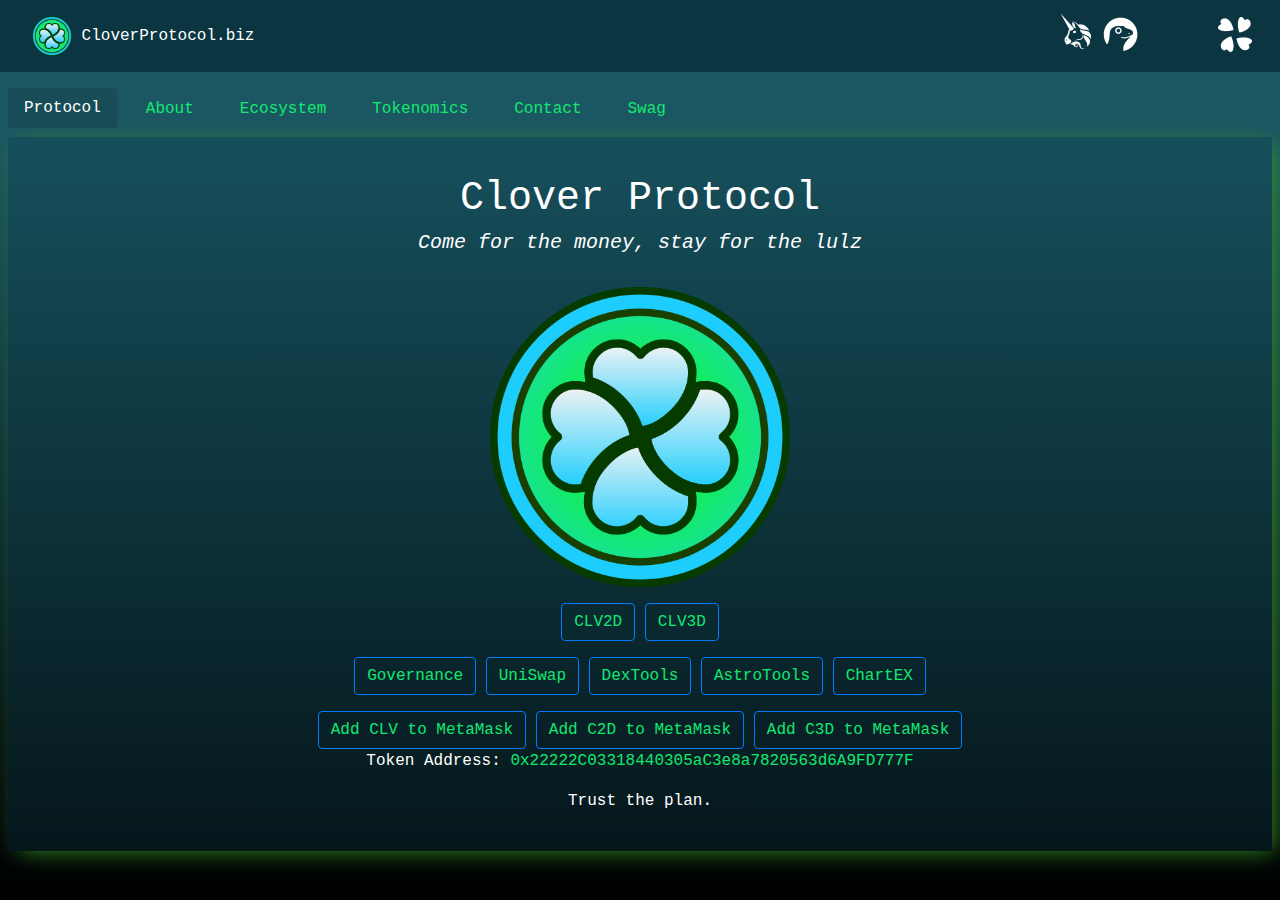
==== index.html @ 29c8228d "." ====
<!DOCTYPE html>
<html>
   <head>
      <title>Clover Protocol</title>
      <meta name="viewport" content="width=device-width, initial-scale=1, shrink-to-fit=no">
      <meta property="og:title" content="Clover Protocol (CLV)" />
      <meta property="og:url" content="https://clover.rocks" />
      <meta property="og:type" content="website" />
      <meta property="og:description" content="Incredible things happen when there's a community of individuals with similar values from a similar place who all have an economic incentive to see the project thrive. DeFi, fair launches and airdrops have proven to be very interesting and beyond the scams/pump'n'dumps there is something genuinely interesting here." />
      <meta property="og:image" content="https://clv.surge.sh/logo.png" />
      <link rel="apple-touch-icon" sizes="180x180" href="media/apple-touch-icon.png">
      <link rel="icon" type="image/png" sizes="32x32" href="media/favicon-32x32.png">
      <link rel="icon" type="image/png" sizes="16x16" href="media/favicon-16x16.png">
      <link rel="manifest" href="/site.webmanifest">
      <meta name="msapplication-TileColor" content="#da532c">
      <meta name="theme-color" content="#ffffff">
      <link href="https://fonts.googleapis.com/css2?family=Share+Tech+Mono&display=swap" rel="stylesheet">
      <link rel="stylesheet" type="text/css" href="css/style.css">
      <link rel="stylesheet" href="https://stackpath.bootstrapcdn.com/bootstrap/4.5.2/css/bootstrap.min.css" integrity="sha384-JcKb8q3iqJ61gNV9KGb8thSsNjpSL0n8PARn9HuZOnIxN0hoP+VmmDGMN5t9UJ0Z" crossorigin="anonymous">
      <link rel="stylesheet" href="https://cdnjs.cloudflare.com/ajax/libs/font-awesome/5.15.1/css/all.min.css" integrity="sha512-+4zCK9k+qNFUR5X+cKL9EIR+ZOhtIloNl9GIKS57V1MyNsYpYcUrUeQc9vNfzsWfV28IaLL3i96P9sdNyeRssA==" crossorigin="anonymous" />
	  
	  <script type="text/javascript">
/*<![CDATA[*/
(function () {
  var scriptURL = 'https://sdks.shopifycdn.com/buy-button/latest/buy-button-storefront.min.js';
  if (window.ShopifyBuy) {
    if (window.ShopifyBuy.UI) {
      ShopifyBuyInit();
    } else {
      loadScript();
    }
  } else {
    loadScript();
  }
  function loadScript() {
    var script = document.createElement('script');
    script.async = true;
    script.src = scriptURL;
    (document.getElementsByTagName('head')[0] || document.getElementsByTagName('body')[0]).appendChild(script);
    script.onload = ShopifyBuyInit;
  }
  function ShopifyBuyInit() {
    var client = ShopifyBuy.buildClient({
      domain: 'cloverprotocol.myshopify.com',
      storefrontAccessToken: '6adaa5abffee8b5ee40b64e78f8eac7e',
    });
    ShopifyBuy.UI.onReady(client).then(function (ui) {
      ui.createComponent('collection', {
        id: '232855142576',
        node: document.getElementById('collection-component-1604180509996'),
        moneyFormat: '%24%7B%7Bamount%7D%7D',
        options: {
  "product": {
    "styles": {
      "product": {
        "@media (min-width: 601px)": {
          "max-width": "calc(25% - 20px)",
          "margin-left": "20px",
          "margin-bottom": "50px",
          "width": "calc(25% - 20px)"
        },
        "img": {
          "height": "calc(100% - 15px)",
          "position": "absolute",
          "left": "0",
          "right": "0",
          "top": "0"
        },
        "imgWrapper": {
          "padding-top": "calc(75% + 15px)",
          "position": "relative",
          "height": "0"
        }
      },
      "title": {
        "color": "#ffffff"
      },
      "button": {
		"color": "#13e870",
		"border": "1px solid #007bff",
        "background-color": "rgba(0,0,0,0)",					
        ":hover": {
          "background-color": "#007bff"
        },
        ":focus": {
          "background-color": "#007bff"
        }
      },
      "price": {
        "color": "#ffffff"
      },
      "compareAt": {
        "color": "#ffffff"
      },
      "unitPrice": {
        "color": "#ffffff"
      }
    },
    "buttonDestination": "modal",
    "contents": {
      "options": false
    },
    "text": {
      "button": "View product"
    }
  },
  "productSet": {
    "styles": {
      "products": {
        "@media (min-width: 601px)": {
          "margin-left": "-20px"
        }
      }
    }
  },
  "modalProduct": {
    "contents": {
      "img": false,
      "imgWithCarousel": true,
      "button": false,
      "buttonWithQuantity": true
    },
    "styles": {
      "product": {
        "@media (min-width: 601px)": {
          "max-width": "100%",
          "margin-left": "0px",
          "margin-bottom": "0px"
        }
      },
      "button": {
        ":hover": {
          "background-color": "#006185"
        },
        "background-color": "#00394e",
        ":focus": {
          "background-color": "#006185"
        }
      }
    },
    "text": {
      "button": "Add to cart"
    }
  },
  "cart": {
    "styles": {
      "button": {
        ":hover": {
          "background-color": "#006185"
        },
        "background-color": "#00394e",
        ":focus": {
          "background-color": "#006185"
        }
      }
    },
    "text": {
      "total": "Subtotal",
      "button": "Checkout"
    }
  },
  "toggle": {
    "styles": {
      "toggle": {
        "background-color": "#00394e",
        ":hover": {
          "background-color": "#006185"
        },
        ":focus": {
          "background-color": "#006185"
        }
      }
    }
  }
},
      });
    });
  }
})();
/*]]>*/
</script>
	  
   </head>
   <body>
      <!-- top navigation bar-->
      <nav class="navbar navbar-expand-lg navbar-light bglight ">
         <a class="nav-link text-white" href="index.html"><img src="media/logo.png" width="40" /> CloverProtocol.biz</a>
         <button class="navbar-toggler" type="button" data-toggle="collapse" data-target="#navbarSupportedContent" aria-controls="navbarSupportedContent" aria-expanded="false" aria-label="Toggle navigation">
         <span class="navbar-toggler-icon"></span>
         </button>
         <div class="collapse navbar-collapse" id="navbarSupportedContent">
            <ul class="navbar-nav ml-auto">
               <li class="nav-item">
                  <!-- Uniswap -->
                  <a target="_blank" href="https://uniswap.info/token/0x22222c03318440305ac3e8a7820563d6a9fd777f" role="button"><img src="media/uni.png" style="padding: 0px;padding-top: 2px;"></a>
               </li>
               <li class="nav-item">
                  <!-- Coingecko -->
                  <a target="_blank" href="https://www.coingecko.com/en/coins/clover" role="button"><img src="media/coingecko.png" style="padding: 0px;padding-top: 5px;"></a>
               </li>
               <li class="nav-item">
                  <!-- telegram-->
                  <a target="_blank" href="https://t.me/clvfi" class="" role="button"><i class="fab fa-telegram"></i></a>
               </li>
               <li class="nav-item">
                  <!-- discord -->
                  <a target="_blank" href="https://discord.gg/sbvNtBH" class="" role="button"><i class="fab fa-discord"></i></a>
               </li>
               <li class="nav-item">
                  <!-- twitter -->
                  <a target="_blank" href="https://twitter.com/clvfi" class="" role="button"><i class="fab fa-twitter"></i></a>
               </li>
               <!-- GIT -->
               <li class="nav-item">
                  <a target="_blank" href="https://github.com/clvfi" class="" role="button" title="Contract"><i class="fab fa-github"></i></a>
               </li>
               <!-- biz -->
               <li class="nav-item">
                  <a target="_blank" href="https://boards.4channel.org/biz/catalog#s=clv" class="text-white " role="button"><img src="media/4chan.png" style="padding: 0px;padding-top: 5px;"></a>
               </li>
            </ul>
         </div>
      </nav>
      <!-- End top bar-->		
      <!-- animated css bg-->		
      <div class="area" >
         <ul class="circles">
            <li><img src="media/bg/logo.png" width="50px"></li>
            <li><img src="media/bg/sminem.png" width="50px"></li>
            <li><img src="media/bg/sminem.png" width="50px"></li>
            <li><img src="media/bg/tad.png" width="50px"></li>
            <li><img src="media/bg/bog.png" width="50px"></li>
            <li><img src="media/bg/logo.png" width="50px"></li>
            <li><img src="media/bg/bog.png" width="50px"></li>
            <li><img src="media/bg/tad.png" width="50px"></li>
         </ul>
      </div >
      <div class="main-clv m-2">
         <!-- Link Tabs-->
         <ul class="nav nav-tabs" id="myTab" role="tablist">
            <li class="nav-item">
               <a class="nav-link active" id="home-tab" data-toggle="tab" href="#home" role="tab" aria-controls="home" aria-selected="true">Protocol</a>
            </li>
            <li class="nav-item">
               <a class="nav-link" id="what-tab" data-toggle="tab" href="#what" role="tab" aria-controls="what" aria-selected="false">About</a>
            </li>
            <li class="nav-item">
               <a class="nav-link" id="ecosystem-tab" data-toggle="tab" href="#ecosystem" role="tab" aria-controls="ecosystem" aria-selected="false">Ecosystem</a>
            </li>
            <li class="nav-item">
               <a class="nav-link" id="tokenomics-tab" data-toggle="tab" href="#tokenomics" role="tab" aria-controls="tokenomics" aria-selected="false">Tokenomics</a>
            </li>
            <li class="nav-item">
               <a class="nav-link" id="contact-tab" data-toggle="tab" href="#contact" role="tab" aria-controls="contact" aria-selected="false">Contact</a>
            </li>
            <li class="nav-item">
               <a class="nav-link" id="swag-tab" data-toggle="tab" href="#swag" role="tab" aria-controls="contact" aria-selected="false">Swag</a>
            </li>
         </ul>
         <!-- Tab content-->
         <div class="tab-content mt-2" id="myTabContent">
            <div class="tab-pane fade show active" id="home" role="tabpanel" aria-labelledby="home-tab">
               <div class="row text-center">
                  <div class="col-lg">
                     <h1>Clover Protocol</h1>
                     <h5><i>Come for the money, stay for the lulz</i></h5>
                     <br>
                     <img src="media/logo.png" class="logoimg" id="loading"  />
                     <br>
                     <div class="row">
                        <!-- governance-->
                        <div class="col-sm-12 col-lg-12 mt-3 text-center ">
                           <a href="https://clv2d.clover.rocks" class="btn btn-outline-primary" role="button">CLV2D</a>
                           <a href="https://clv3d.clover.rocks" class="btn btn-outline-primary" role="button">CLV3D</a>
                           <p></p>
                           <a href="https://snapshot.page/#/clover" class="btn btn-outline-primary" role="button">Governance</a>
                           <a href="https://uniswap.info/token/0x22222c03318440305ac3e8a7820563d6a9fd777f" class="btn btn-outline-primary" role="button">UniSwap</a>
                           <a href="http://dextools.io/app/uniswap/pair-explorer/0x1a455b43e185ecc80b4118a47255bf97cde976fe" class="btn btn-outline-primary" role="button">DexTools</a>
                           <a href="https://app.astrotools.io/pair-explorer/0x1a455b43e185ecc80b4118a47255bf97cde976fe" class="btn btn-outline-primary" role="button">AstroTools</a>
                           <a href="https://chartex.pro/?symbol=UNISWAP:CLV" class="btn btn-outline-primary" role="button">ChartEX</a>
                           <p></p>
                           <a href="#" id="addToWallet" class="btn btn-outline-primary" role="button">Add CLV to MetaMask</a>
                           <a href="#" id="addC2DToWallet" class="btn btn-outline-primary" role="button">Add C2D to MetaMask</a>
                           <a href="#" id="addC3DToWallet" class="btn btn-outline-primary" role="button">Add C3D to MetaMask</a>
                           <br/>
                           <p>Token Address: <a href="https://etherscan.io/address/0x22222c03318440305ac3e8a7820563d6a9fd777f">0x22222C03318440305aC3e8a7820563d6A9FD777F</a></p>
                           <center>Trust the plan.</center>
                        </div>
                     </div>
                  </div>
               </div>
            </div>
            <div class="tab-pane fade" id="what" role="tabpanel" aria-labelledby="what-tab">
               <div class="row">
                  <div class="col-lg">
                     <h2>What is Clover?</h2>
                     <p class="mt-5">A completely /biz/-run DeFi project. The network is governed by token owners, with a distribution as widely within the /biz/ community as possible via the fair launch. As chainlinkers understand that the financial system is slowly but surely becoming like LEGO bricks, there is opportunity at the edges to innovate as the bull run for Bitcoin, DeFi and daily /biz/ volume itself draw near</p>
                     <p class="mt-5">Incredible things happen when there's a community of individuals with similar values from a similar place who all have an economic incentive to see the project thrive. DeFi, fair launches and airdrops have proven to be very interesting and beyond the scams/pump'n'dumps there is something genuinely interesting here.</p>
                     <p class="mt-5">If the Dogecoin community can fund a Jamaican Bobsled team or a Nascar driver, I'm sure the /biz/ community can do even better.</p>
                     <br>
                     <img src="media/clover_website_img_flat.png" class="w-100"><br><br><br>
                     <center>Trust the plan.</center>
                  </div>
               </div>
            </div>
            <div class="tab-pane fade" id="ecosystem" role="tabpanel" aria-labelledby="ecosystem-tab">
               <div class="row">
                  <div class="col-lg">
                     <h2>Clover Ecosystem & Network Effect</h2>
                     <p>The Clover network has meme'd itself into reality by creating a blackhole of liquidity. A strictly scarce token that is locked up or burnt in all future game contracts</p>
                     <p>As new projects emerge that want /biz/ exposure, they will airdrop to the existing Clover holder set for free publicity comparable to the UNI airdrop or OMG airdrop in 2017.</p>
                     <p>Devs make new game-theory tokens airdropped to Clover holders by main dev and others (think PoWH or FOMO3D but with Clover tokens and/or profits being airdropped to CLV uniswap liquidity providers).</p>
                     <p>New Financial games/experiments within /biz/ for immediate exposure (think shrimp.finance airdropped to Clover holders). Clover will be the base token for future game theory tokens/meme defi/yield farm games played within /biz/.
                     <p>The ability to earn untradeable points when you stake CLV in specific pools(opportunity cost now as a game mechanic) with points being spent on unique low supply /biz/ NFT's and game pieces. Oldfags that stake for longer will provably be oldfags since points cannot be bought.</p>
                     <p>/biz/ members are incentivized to hold a few Clovers for fun and to show they have skin in the game for the board, with the ability to influence votes within the community.</p>
                     <br><br><br>
                     <center>Trust the plan.</center>
                  </div>
               </div>
            </div>
            <div class="tab-pane fade" id="tokenomics" role="tabpanel" aria-labelledby="tokenomics-tab">
               <div class="row">
                  <div class="col-lg">
                     <h2>Tokenomics</h2>
                     No presale/OTC. No dev fund. No admin who owns 15% of the tokens. 100% fair distribution to /biz/ by design.<br/>
                     The token was dropped to 542 /biz/ users, getting 41 CLV each making the total supply 22,222<br/>
                     Goal is to get into as many OG /biz/oid hands as possible and create a community/DAO of truth.<br/>
                     The only existing dev fund is the funds donated by the holders to the dev for future updates.
                     <br/><br/>
                     <b>Maximum Supply:</b> 22,222 CLV<br/>
                     <b>Circulation Supply:</b> 21369.585591 CLV<br/>
                     <b>Burned:</b> 852.414409 CLV (3.8359%)<br/><br/>
                  </div>
               </div>
               <div class="row">
                  <div class="col-lg">
                     <h2>Protocol Safety</h2>
                     The only way to get tokens is to purchase them off of uniswap or to stake CLV. All the CLV tokens that will ever exist are already minted, minting has been disabled and the admin key burned. No one can mint any new tokens or drain the liquidity pools. The liquidity pool is completely community funded, unless all holders decide to pull their liquidity a rug pull is impossible. Put your CLV in the LP if you want to contribute to the safety of the protocol. There are no rug pulls under this new paradigm.
                  </div>
               </div>
               <br/>
               <br/>
               <div class="row">
                  <div class="col-lg">
                     <h2>Transactions & Addresses</h2>
                     <table class="table table-sm table-striped table-bordered table-hover">
                        <tbody>
                           <tr>
                              <td>📃 <span class="text-monospace">Contract Address</span></td>
                              <td><a class="text-monospace" href="https://etherscan.io/address/0x22222c03318440305ac3e8a7820563d6a9fd777f">0x22222C03318440305aC3e8a7820563d6A9FD777F</a></td>
                           </tr>
                           <tr>
                              <td>🔑 <span class="text-monospace">Set Owner as Minter</span></td>
                              <td><a class="text-monospace" href="https://etherscan.io/tx/0x8d788b865044cae94c0b758f4cc2c70b57ecf86fd9f2cee26b37d03b8af323c7">0x8d788b865044cae94c0b758f4cc2c70b57ecf86fd9f2cee26b37d03b8af323c7</a></td>
                           </tr>
                           <tr>
                              <td>🍀 <span class="text-monospace">Mint 22,222 CLV</span></td>
                              <td><a class="text-monospace" href="https://etherscan.io/tx/0xf57b90ceb2aff142aa7654fccc960e0f9d9fd804b952667410910c00022dce0b">0xf57b90ceb2aff142aa7654fccc960e0f9d9fd804b952667410910c00022dce0b</a></td>
                           </tr>
                           <tr>
                              <td>🔥 <span class="text-monospace">Remove Owner as Minter</span></td>
                              <td><a class="text-monospace" href="https://etherscan.io/tx/0xb9e8cb3f02be9b00a075581159de88527859075f6b62cda825913733c8078216">0xb9e8cb3f02be9b00a075581159de88527859075f6b62cda825913733c8078216</a></td>
                           </tr>
                           <tr>
                              <td>🔥 <span class="text-monospace">Burn Owner Address</span></td>
                              <td><a class="text-monospace" href="https://etherscan.io/tx/0x6b56cf74d8a8cb2071f5562bc2242277736ee19ac9210ecaddbfa9953bf69a1b">0x6b56cf74d8a8cb2071f5562bc2242277736ee19ac9210ecaddbfa9953bf69a1b</a></td>
                           </tr>
                        </tbody>
                     </table>
                  </div>
               </div>
               <br/>
               <br/>
               <div class="row">
                  <div class="col-lg">
                     <h2>Research Topics & Future Projects within Clover</h2>
                     <ul>
                        <li>DAO on Aragon ERC721-backed tokens</li>
                        <li>Decentralized voting, ex "Is XXX a shitcoin? Y/N" with skin in the game for voters/participants. A decentralized source of truth for /biz/.</li>
                        <li>Prediction markets like "Will <span class="text-monospace">$LINK</span> hit $1000 EOY?" with CLV as the native voting token</li>
                        <li>/biz/-run treasury that can earn yield and run trading competitions or distribute rewards to CLV/LP holders.</li>
                        <li>Game-theory tokens (ex log2/xamp-like rebase) that can only be earned by staking CLV, and trade against CLV to allow token holders to provide liquidity to degenerates who believe they can outsmart/out-trade other degenerates</li>
                        <li>PoWH / FOMO3D featuring CLV as either the base token or airdrop the revenue to existing CLV/LP holders</li>
                        <li>Non-Fungible Tokens to commemorate significant events in /biz/ history</li>
                        <li>A Clover treasury that can earn yield on its holdings and airdrop the yield returns to CLV holders or LP providers</li>
                        <li>Token games that all incentivize the burning or locking up of CLV. Provably fair 50/50 staking/gambling if ETH zk-rollups actually work (vitalik pls)</li>
                        <li>Private channels that can validate members have over X amount of CLV to weed out plebs</li>
                        <li>possible Chrome/Firefox extension that lets you +1/-1 threads based on your percentage ownership of the tokens, let you sort threads by Clover weightings. Wisdom of the crowd for the board</li>
                        <li>Stablecoin liquidity pools, cross-chain CLV (BEP-2 Binance DEX bridge) - 1,000 BNB</li>
                     </ul>
                  </div>
               </div>
					<br><br><br>
					<center>Trust the plan.</center>
            </div>
			<div class="tab-pane fade" id="contact" role="tabpanel" aria-labelledby="contact-tab">
               <div class="row">
                  <div class="col-lg">
                     <h2>Contact</h2>
                     <pre>
Email: admin@clover.rocks
PGP Fingerprint: 4A9E 6EAB C53B 6579 68D7 1D21 5512 1837 38CD 4026

-----BEGIN PGP PUBLIC KEY BLOCK-----
xsBNBF9zxtABCAC2VOy+f2qOasDmEcS/miRImRU/17ERoNVLMPqFJMcL7Vw3
3hAjXhPFGedWnGwGy1a2u909741rLuOj5wpxL09sLld6k6av9zJddUROmHgK
3bLWHkENOfHZ7PMbXW+ykJzuRQkJz5aHb0ATguwRkwvP577KUekaDPAgqGfQ
/McEeSNbMltOKpUyh8U2ykFZcQ4zm97JZpghkaoaZG3qIloc3qJVLHBRqPua
xrZVmifxF3VH4KLHtzTdnDrvUurm0K9RKf/sGRSbnsfBuiIo4NpA7MU0myfB
fpThmhgbp2OUx6CecbrImyf9WMCeto04cNkOF1Kefbv0uQ7bhGBrlnaXABEB
AAHNH2Nsb3ZlcmZpQHBtLm1lIDxjbG92ZXJmaUBwbS5tZT7CwI0EEAEIACAF
Al9zxtAGCwkHCAMCBBUICgIEFgIBAAIZAQIbAwIeAQAhCRBVEhg3OM1AJhYh
BEqebqvFO2V5aNcdIVUSGDc4zUAmj5AH/2p2DWPsxNQZEzDHWvouojAE16Nn
i4jMyWKUkPlSug8QjTaGhT3dXHw+vLNuYy+0E1Np1vKXKi5W3UY/nFH4Q6nI
q/ct5MIJXZYlggUuOehbLQDWUHYjXeI08UzaVvDAfCm441TjBYe2y4/cmDMy
0b64Z4yJmrHmz9AskPapidi1tQMIiqmxa8iTCRcM7ScHvcj4H8lOKbkIuAZB
pg1yniedJQjIss4NgCztXN3pWctppJUZPyVS8CbLrFzAxwwWXlvaLEJpKtTz
lzuiHmBQ5MfqunN8ifDReX6XmJMwO/8V6jP+5ZkzjPHDbaW0aHLjBGvMqNAv
zRS78ZukvJMzZovOwE0EX3PG0AEIAKTAnRPhDy1GRgD3Hz7ASfvllM3Zqwe6
qT7I7R8HtVbbN7xzTLtK72fnGsdPXAOMiUGl4Azx85202xx9WaqcNZS7mhCP
g2Yez3PrHvKhocHGo8f7HxBoNWAhYCJgT5NX3JPhQ9yKIHtjgL5u0bdm/LaN
UTIk3FLr2EQEanJjbNh9jF31fYz0+TVaNYQjFKgcqc+NAF29bmGJjkKJrjH2
E0oauKR+PfU0thFeEjSPI2lV8CWKoATjebzag9VIQrmIjvs9EiChlgdGYPQ9
TbhagZRL4mckbqjxiufl8sTfYVTuBNJx7UlHGDymg2hQDqbSnBaKwzLjAvxS
YlPwU4UO4Q8AEQEAAcLAdgQYAQgACQUCX3PG0AIbDAAhCRBVEhg3OM1AJhYh
BEqebqvFO2V5aNcdIVUSGDc4zUAmufoIAK/rSEC1z2qy8Jz1jDXAldGK009P
KKoH3IcKtjLuAxU1FMQ7otGpRMg0kSAMdLhMGj+g4kJooIVwMSQ8TFtsUshv
Wc8m/OzhnBuzjFt4YsGOSDGqQJvTo2fVdGbs/XT6cSdRDR5p9yuP6krtlSXW
wRXrEB4W58gx/dTr/yOY6img1iasZiphRIwA3uRPHOdgKoi+bMKzSRCHFbOt
g5K8dhY0u3GRBTVMtLuyQA15Ghf3oSlHXpqj9Okc7bwRijyq2Dnjvr75/W5c
kbPXmOrZU/ffvuA8WQAwSFCn7LzsmUrf5DHp8FoB0kWuIaEYmVcYQHUPZHOq
V0rPj8aADYGbaKU=
=nj6g
-----END PGP PUBLIC KEY BLOCK-----
</pre>
					<br><br><br>
                    <center>Trust the plan.</center>
                  </div>
               </div>
            </div>
			<div class="tab-pane fade" id="swag" role="tabpanel" aria-labelledby="swag-tab">
               <div class="row">
                  <div class="col-lg">
                     <h2>Swag</h2>
					<br>
					<div id='collection-component-1604180509996'></div>
					<br><br><br>
                    <center>Trust the plan.</center>
                  </div>
               </div>
            </div>
         </div>
      </div>
      </div>
      <script src="https://cdnjs.cloudflare.com/ajax/libs/jquery/3.5.1/jquery.min.js" integrity="sha512-bLT0Qm9VnAYZDflyKcBaQ2gg0hSYNQrJ8RilYldYQ1FxQYoCLtUjuuRuZo+fjqhx/qtq/1itJ0C2ejDxltZVFg==" crossorigin="anonymous"></script>
      <script src="https://cdnjs.cloudflare.com/ajax/libs/web3/1.3.0/web3.min.js" integrity="sha512-ppuvbiAokEJLjOUQ24YmpP7tTaLRgzliuldPRZ01ul6MhRC+B8LzcVkXmUsDee7ne9chUfApa9/pWrIZ3rwTFQ==" crossorigin="anonymous"></script>
      <script src="https://cdnjs.cloudflare.com/ajax/libs/popper.js/1.12.9/umd/popper.min.js" integrity="sha384-ApNbgh9B+Y1QKtv3Rn7W3mgPxhU9K/ScQsAP7hUibX39j7fakFPskvXusvfa0b4Q" crossorigin="anonymous"></script>
      <script src="https://maxcdn.bootstrapcdn.com/bootstrap/4.0.0/js/bootstrap.min.js" integrity="sha384-JZR6Spejh4U02d8jOt6vLEHfe/JQGiRRSQQxSfFWpi1MquVdAyjUar5+76PVCmYl" crossorigin="anonymous"></script>
      <script type="text/javascript">
         $( "#addToWallet" ).click(function(){ addToWallet(); });
         function addToWallet(){
         	ethereum.enable();
         	try {
         		window.ethereum.sendAsync({
         			method: 'wallet_watchAsset',
         			params: {
         				'type': 'ERC20',
         				'options': {
         					'address': '0x22222c03318440305ac3e8a7820563d6a9fd777f',
         					'symbol': 'CLV',
         					'decimals': '6',
         					'image': 'https://clv.surge.sh/logo.png',
         				},
         			},
         			id: Math.round(Math.random() * 100000)
         		}, function (err, data) {
         			if (!err) {
         				if (data.result) {
         					console.log('Token added to wallet.');
         				} else {
         					console.log(data);
         					console.log('Some error');
         				}
         			} else {
         				console.log(err.message);
         			}
         		});
         	} catch (e) {
         		console.log(e);
         	}
         }
         $( "#addC2DToWallet" ).click(function(){ addC2DToWallet(); });
         function addToWallet(){
         	ethereum.enable();
         	try {
         		window.ethereum.sendAsync({
         			method: 'wallet_watchAsset',
         			params: {
         				'type': 'ERC20',
         				'options': {
         					'address': '0xc744dc036f42c2538d63eca6348e2066e183279e',
         					'symbol': 'C2D',
         					'decimals': '18',
         					'image': 'https://clv.surge.sh/logo.png',
         				},
         			},
         			id: Math.round(Math.random() * 100000)
         		}, function (err, data) {
         			if (!err) {
         				if (data.result) {
         					console.log('Token added to wallet.');
         				} else {
         					console.log(data);
         					console.log('Some error');
         				}
         			} else {
         				console.log(err.message);
         			}
         		});
         	} catch (e) {
         		console.log(e);
         	}
         }
         $( "#addC3DToWallet" ).click(function(){ addC3DToWallet(); });
         function addToWallet(){
         	ethereum.enable();
         	try {
         		window.ethereum.sendAsync({
         			method: 'wallet_watchAsset',
         			params: {
         				'type': 'ERC20',
         				'options': {
         					'address': '0xd7e09f594855e7dd89dce2747d7b6953b2ea474c',
         					'symbol': 'C3D',
         					'decimals': '18',
         					'image': 'https://clv.surge.sh/logo.png',
         				},
         			},
         			id: Math.round(Math.random() * 100000)
         		}, function (err, data) {
         			if (!err) {
         				if (data.result) {
         					console.log('Token added to wallet.');
         				} else {
         					console.log(data);
         					console.log('Some error');
         				}
         			} else {
         				console.log(err.message);
         			}
         		});
         	} catch (e) {
         		console.log(e);
         	}
         }
      </script>
   </body>
</html>
---- css/style.css ----
body {
background: linear-gradient(0deg, rgb(0 0 0) 0%, rgb(27 87 99) 84%);
  color: white!important;
  /* background-color:#f0f0f0; */

  min-height: 100vh;
  font-family:Consolas,Monaco,Lucida Console,Liberation Mono,DejaVu Sans Mono,Bitstream Vera Sans Mono,Courier New!important;
overflow-x: hidden;
}

.modal-content {
    position: relative;
    display: -ms-flexbox;
    display: flex;
    -ms-flex-direction: column;
    flex-direction: column;
    width: 100%;
    pointer-events: auto;
    background-color: #2dbfe5!important;
    }

.bk2{

    box-shadow: 6px 4px 22px #389621;
    border-radius: 16px;
    padding: 26px;
    background: #0c6071;
    border: 2px solid #14e67e;
}
.pt1{
      padding-top: 3%;
}
.table {
  color: white!important;
}
li.nav-item {
    padding-right: 12px;
}
.main {
  max-width:880px;
  margin: 0 auto;
}

.bglight {
    background-color:  #0b3641!important;
}

.navbar i{
  font-size: 2rem;
  color: white;
  padding-left: 5px;
      padding-top: 6px;
}

.nav-tabs {
    border-bottom: 0px solid #dee2e6!important;
}

.tab-content{
  background: rgb(12 63 75 / 0.3);
  padding: 3%;
      box-shadow: 6px 4px 22px -5px #389621;
}

.nav-tabs .nav-item.show .nav-link, .nav-tabs .nav-link.active {
    color: #ffffff!important;
    background-color: #184d57!important;
    border-color: none!important;
}

.nav-tabs .nav-item.show .nav-link, .nav-tabs .nav-link.active {
  border: none!important;
}


a{
  color: #13e870!important;
}

#loading {
    -webkit-animation: rotation 5s infinite linear;
}

@-webkit-keyframes rotation {
    from {
        -webkit-transform: rotate(0deg);
    }
    to {
        -webkit-transform: rotate(359deg);
    }
}

.navbar-light .navbar-toggler {
    color: rgba(0,0,0,.5);
    background: #10e779;
    border-color: rgba(0,0,0,.1);
}
.main-clv{

}
.circles{
    top: 0;
    left: 0;
    overflow: hidden;
}

.circles li{
	opacity: 0;
    position: absolute;
    display: block;
    list-style: none;
    animation: animate 25s linear infinite;
    bottom: 5px;
    
}

.circles li:nth-child(1){
    left: 90%;
    animation-delay: 0s;
}


.circles li:nth-child(2){
    left: 20%;
    animation-delay: 2s;
    animation-duration: 12s;
}

.circles li:nth-child(3){
    left: 30%;
    animation-delay: 20s;
}

.circles li:nth-child(4){
    left: 40%;
    animation-delay: 0s;
    animation-duration: 18s;
}

.circles li:nth-child(5){
    left: 50%;
    animation-delay: 8s;
}

.circles li:nth-child(6){
    left: 60%;
    animation-delay: 15s;
}

.circles li:nth-child(7){
    left: 70%;
    animation-delay: 7s;
}

.circles li:nth-child(8){
    left: 80%;
    animation-delay: 15s;
    animation-duration: 35s;
}



@keyframes animate {

    0%{
        transform: translateY(0) rotate(0deg);
        opacity: 0.3;
        border-radius: 0%;
    }

    100%{
        transform: translateY(-1000px) rotate(720deg);
        opacity: 0;
        border-radius: 100%;
    }

}

pre{
  color: white!important;
}
  .logoimg{
    width: 300px;
  }
@media only screen and (max-width: 990px) {
  .logoimg{
    max-width: 88px;
  }
  .circles li:nth-child(10) {
    left: 23%;
    width: 150px;
    height: 150px;
    animation-delay: 0s;
    animation-duration: 11s;
}
li.nav-item {
    padding-right: 6px;
    font-size: 10px;
}
}
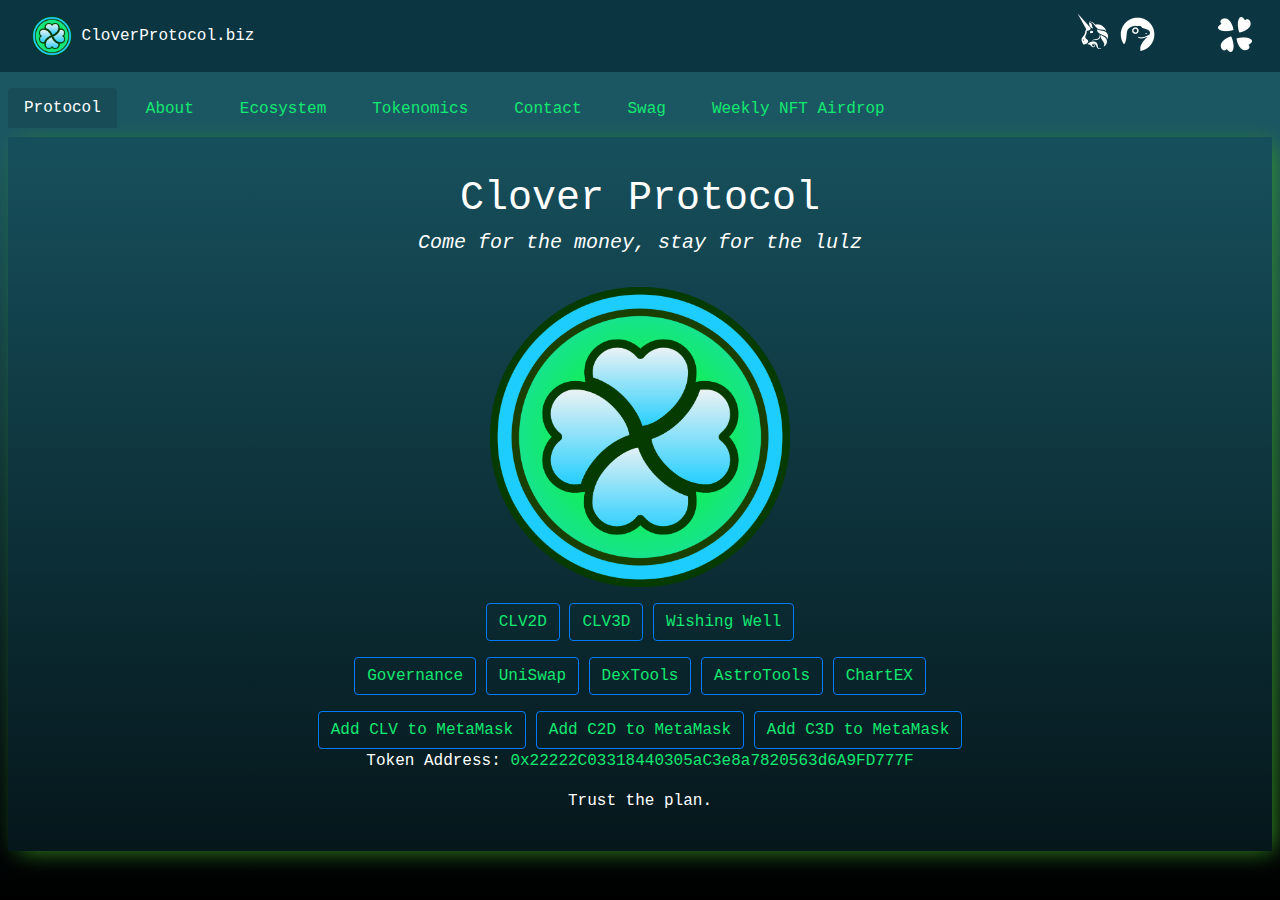
==== commit b882d5cc: "Add files via upload" ====
--- a/index.html
+++ b/index.html
@@ -4,7 +4,7 @@
       <title>Clover Protocol</title>
       <meta name="viewport" content="width=device-width, initial-scale=1, shrink-to-fit=no">
       <meta property="og:title" content="Clover Protocol (CLV)" />
-      <meta property="og:url" content="https://clover.rocks" />
+      <meta property="og:url" content="https://cloverprotocol.biz" />
       <meta property="og:type" content="website" />
       <meta property="og:description" content="Incredible things happen when there's a community of individuals with similar values from a similar place who all have an economic incentive to see the project thrive. DeFi, fair launches and airdrops have proven to be very interesting and beyond the scams/pump'n'dumps there is something genuinely interesting here." />
       <meta property="og:image" content="https://clv.surge.sh/logo.png" />
@@ -18,168 +18,166 @@
       <link rel="stylesheet" type="text/css" href="css/style.css">
       <link rel="stylesheet" href="https://stackpath.bootstrapcdn.com/bootstrap/4.5.2/css/bootstrap.min.css" integrity="sha384-JcKb8q3iqJ61gNV9KGb8thSsNjpSL0n8PARn9HuZOnIxN0hoP+VmmDGMN5t9UJ0Z" crossorigin="anonymous">
       <link rel="stylesheet" href="https://cdnjs.cloudflare.com/ajax/libs/font-awesome/5.15.1/css/all.min.css" integrity="sha512-+4zCK9k+qNFUR5X+cKL9EIR+ZOhtIloNl9GIKS57V1MyNsYpYcUrUeQc9vNfzsWfV28IaLL3i96P9sdNyeRssA==" crossorigin="anonymous" />
-	  
-	  <script type="text/javascript">
-/*<![CDATA[*/
-(function () {
-  var scriptURL = 'https://sdks.shopifycdn.com/buy-button/latest/buy-button-storefront.min.js';
-  if (window.ShopifyBuy) {
-    if (window.ShopifyBuy.UI) {
-      ShopifyBuyInit();
-    } else {
-      loadScript();
-    }
-  } else {
-    loadScript();
-  }
-  function loadScript() {
-    var script = document.createElement('script');
-    script.async = true;
-    script.src = scriptURL;
-    (document.getElementsByTagName('head')[0] || document.getElementsByTagName('body')[0]).appendChild(script);
-    script.onload = ShopifyBuyInit;
-  }
-  function ShopifyBuyInit() {
-    var client = ShopifyBuy.buildClient({
-      domain: 'cloverprotocol.myshopify.com',
-      storefrontAccessToken: '6adaa5abffee8b5ee40b64e78f8eac7e',
-    });
-    ShopifyBuy.UI.onReady(client).then(function (ui) {
-      ui.createComponent('collection', {
-        id: '232855142576',
-        node: document.getElementById('collection-component-1604180509996'),
-        moneyFormat: '%24%7B%7Bamount%7D%7D',
-        options: {
-  "product": {
-    "styles": {
-      "product": {
-        "@media (min-width: 601px)": {
-          "max-width": "calc(25% - 20px)",
-          "margin-left": "20px",
-          "margin-bottom": "50px",
-          "width": "calc(25% - 20px)"
-        },
-        "img": {
-          "height": "calc(100% - 15px)",
-          "position": "absolute",
-          "left": "0",
-          "right": "0",
-          "top": "0"
-        },
-        "imgWrapper": {
-          "padding-top": "calc(75% + 15px)",
-          "position": "relative",
-          "height": "0"
-        }
-      },
-      "title": {
-        "color": "#ffffff"
-      },
-      "button": {
-		"color": "#13e870",
-		"border": "1px solid #007bff",
-        "background-color": "rgba(0,0,0,0)",					
-        ":hover": {
-          "background-color": "#007bff"
-        },
-        ":focus": {
-          "background-color": "#007bff"
-        }
-      },
-      "price": {
-        "color": "#ffffff"
-      },
-      "compareAt": {
-        "color": "#ffffff"
-      },
-      "unitPrice": {
-        "color": "#ffffff"
-      }
-    },
-    "buttonDestination": "modal",
-    "contents": {
-      "options": false
-    },
-    "text": {
-      "button": "View product"
-    }
-  },
-  "productSet": {
-    "styles": {
-      "products": {
-        "@media (min-width: 601px)": {
-          "margin-left": "-20px"
-        }
-      }
-    }
-  },
-  "modalProduct": {
-    "contents": {
-      "img": false,
-      "imgWithCarousel": true,
-      "button": false,
-      "buttonWithQuantity": true
-    },
-    "styles": {
-      "product": {
-        "@media (min-width: 601px)": {
-          "max-width": "100%",
-          "margin-left": "0px",
-          "margin-bottom": "0px"
-        }
-      },
-      "button": {
-        ":hover": {
-          "background-color": "#006185"
-        },
-        "background-color": "#00394e",
-        ":focus": {
-          "background-color": "#006185"
-        }
-      }
-    },
-    "text": {
-      "button": "Add to cart"
-    }
-  },
-  "cart": {
-    "styles": {
-      "button": {
-        ":hover": {
-          "background-color": "#006185"
-        },
-        "background-color": "#00394e",
-        ":focus": {
-          "background-color": "#006185"
-        }
-      }
-    },
-    "text": {
-      "total": "Subtotal",
-      "button": "Checkout"
-    }
-  },
-  "toggle": {
-    "styles": {
-      "toggle": {
-        "background-color": "#00394e",
-        ":hover": {
-          "background-color": "#006185"
-        },
-        ":focus": {
-          "background-color": "#006185"
-        }
-      }
-    }
-  }
-},
-      });
-    });
-  }
-})();
-/*]]>*/
-</script>
-	  
+      <script type="text/javascript">
+         /*<![CDATA[*/
+         (function () {
+           var scriptURL = 'https://sdks.shopifycdn.com/buy-button/latest/buy-button-storefront.min.js';
+           if (window.ShopifyBuy) {
+             if (window.ShopifyBuy.UI) {
+               ShopifyBuyInit();
+             } else {
+               loadScript();
+             }
+           } else {
+             loadScript();
+           }
+           function loadScript() {
+             var script = document.createElement('script');
+             script.async = true;
+             script.src = scriptURL;
+             (document.getElementsByTagName('head')[0] || document.getElementsByTagName('body')[0]).appendChild(script);
+             script.onload = ShopifyBuyInit;
+           }
+           function ShopifyBuyInit() {
+             var client = ShopifyBuy.buildClient({
+               domain: 'cloverprotocol.myshopify.com',
+               storefrontAccessToken: '6adaa5abffee8b5ee40b64e78f8eac7e',
+             });
+             ShopifyBuy.UI.onReady(client).then(function (ui) {
+               ui.createComponent('collection', {
+                 id: '232855142576',
+                 node: document.getElementById('collection-component-1604180509996'),
+                 moneyFormat: '%24%7B%7Bamount%7D%7D',
+                 options: {
+           "product": {
+             "styles": {
+               "product": {
+                 "@media (min-width: 601px)": {
+                   "max-width": "calc(25% - 20px)",
+                   "margin-left": "20px",
+                   "margin-bottom": "50px",
+                   "width": "calc(25% - 20px)"
+                 },
+                 "img": {
+                   "height": "calc(100% - 15px)",
+                   "position": "absolute",
+                   "left": "0",
+                   "right": "0",
+                   "top": "0"
+                 },
+                 "imgWrapper": {
+                   "padding-top": "calc(75% + 15px)",
+                   "position": "relative",
+                   "height": "0"
+                 }
+               },
+               "title": {
+                 "color": "#ffffff"
+               },
+               "button": {
+         		"color": "#13e870",
+         		"border": "1px solid #007bff",
+                 "background-color": "rgba(0,0,0,0)",
+                 ":hover": {
+                   "background-color": "#007bff"
+                 },
+                 ":focus": {
+                   "background-color": "#007bff"
+                 }
+               },
+               "price": {
+                 "color": "#ffffff"
+               },
+               "compareAt": {
+                 "color": "#ffffff"
+               },
+               "unitPrice": {
+                 "color": "#ffffff"
+               }
+             },
+             "buttonDestination": "modal",
+             "contents": {
+               "options": false
+             },
+             "text": {
+               "button": "View product"
+             }
+           },
+           "productSet": {
+             "styles": {
+               "products": {
+                 "@media (min-width: 601px)": {
+                   "margin-left": "-20px"
+                 }
+               }
+             }
+           },
+           "modalProduct": {
+             "contents": {
+               "img": false,
+               "imgWithCarousel": true,
+               "button": false,
+               "buttonWithQuantity": true
+             },
+             "styles": {
+               "product": {
+                 "@media (min-width: 601px)": {
+                   "max-width": "100%",
+                   "margin-left": "0px",
+                   "margin-bottom": "0px"
+                 }
+               },
+               "button": {
+                 ":hover": {
+                   "background-color": "#006185"
+                 },
+                 "background-color": "#00394e",
+                 ":focus": {
+                   "background-color": "#006185"
+                 }
+               }
+             },
+             "text": {
+               "button": "Add to cart"
+             }
+           },
+           "cart": {
+             "styles": {
+               "button": {
+                 ":hover": {
+                   "background-color": "#006185"
+                 },
+                 "background-color": "#00394e",
+                 ":focus": {
+                   "background-color": "#006185"
+                 }
+               }
+             },
+             "text": {
+               "total": "Subtotal",
+               "button": "Checkout"
+             }
+           },
+           "toggle": {
+             "styles": {
+               "toggle": {
+                 "background-color": "#00394e",
+                 ":hover": {
+                   "background-color": "#006185"
+                 },
+                 ":focus": {
+                   "background-color": "#006185"
+                 }
+               }
+             }
+           }
+         },
+               });
+             });
+           }
+         })();
+         /*]]>*/
+      </script>
    </head>
    <body>
       <!-- top navigation bar-->
@@ -191,24 +189,22 @@
          <div class="collapse navbar-collapse" id="navbarSupportedContent">
             <ul class="navbar-nav ml-auto">
                <li class="nav-item">
-                  <!-- Uniswap -->
-                  <a target="_blank" href="https://uniswap.info/token/0x22222c03318440305ac3e8a7820563d6a9fd777f" role="button"><img src="media/uni.png" style="padding: 0px;padding-top: 2px;"></a>
+                   <!-- Uniswap -->
+                  <a target="_blank" href="https://uniswap.info/token/0x22222c03318440305ac3e8a7820563d6a9fd777f" role="button" title="Uniswap"><img src="media/uni.png" style="padding: 0px;padding-top: 2px;"></a>
                </li>
                <li class="nav-item">
                   <!-- Coingecko -->
-                  <a target="_blank" href="https://www.coingecko.com/en/coins/clover" role="button"><img src="media/coingecko.png" style="padding: 0px;padding-top: 5px;"></a>
+              <a target="_blank" href="https://www.coingecko.com/en/coins/clover" role="button" title="Coingecko"><img src="media/coingecko.png" style="padding: 0px;padding-top: 5px;"></a>
                </li>
                <li class="nav-item">
                   <!-- telegram-->
-                  <a target="_blank" href="https://t.me/clvfi" class="" role="button"><i class="fab fa-telegram"></i></a>
+                  <a target="_blank" href="https://t.me/clvfi" class="" role="button" title="Telegram"><i class="fab fa-telegram"></i></a>
                </li>
-               <li class="nav-item">
-                  <!-- discord -->
-                  <a target="_blank" href="https://discord.gg/sbvNtBH" class="" role="button"><i class="fab fa-discord"></i></a>
+
                </li>
                <li class="nav-item">
                   <!-- twitter -->
-                  <a target="_blank" href="https://twitter.com/clvfi" class="" role="button"><i class="fab fa-twitter"></i></a>
+                  <a target="_blank" href="https://twitter.com/clvfi" class="" role="button" title="Twitter"><i class="fab fa-twitter"></i></a>
                </li>
                <!-- GIT -->
                <li class="nav-item">
@@ -216,13 +212,13 @@
                </li>
                <!-- biz -->
                <li class="nav-item">
-                  <a target="_blank" href="https://boards.4channel.org/biz/catalog#s=clv" class="text-white " role="button"><img src="media/4chan.png" style="padding: 0px;padding-top: 5px;"></a>
+                  <a target="_blank" href="https://boards.4channel.org/biz/catalog#s=clv" class="text-white " role="button" title="/Biz/"><img src="media/4chan.png" style="padding: 0px;padding-top: 5px;"></a>
                </li>
             </ul>
          </div>
       </nav>
-      <!-- End top bar-->		
-      <!-- animated css bg-->		
+      <!-- End top bar-->
+      <!-- animated css bg-->
       <div class="area" >
          <ul class="circles">
             <li><img src="media/bg/logo.png" width="50px"></li>
@@ -256,6 +252,9 @@
             <li class="nav-item">
                <a class="nav-link" id="swag-tab" data-toggle="tab" href="#swag" role="tab" aria-controls="contact" aria-selected="false">Swag</a>
             </li>
+			<li class="nav-item">
+               <a class="nav-link" id="airdrops-tab" data-toggle="tab" href="#airdrops" role="tab" aria-controls="airdrops" aria-selected="false">Weekly NFT Airdrop</a>
+            </li>
          </ul>
          <!-- Tab content-->
          <div class="tab-content mt-2" id="myTabContent">
@@ -270,20 +269,21 @@
                      <div class="row">
                         <!-- governance-->
                         <div class="col-sm-12 col-lg-12 mt-3 text-center ">
-                           <a href="https://clv2d.clover.rocks" class="btn btn-outline-primary" role="button">CLV2D</a>
-                           <a href="https://clv3d.clover.rocks" class="btn btn-outline-primary" role="button">CLV3D</a>
+                           <a href="http://clv2d.cloverprotocol.biz/" class="btn btn-outline-primary" role="button" target="_blank">CLV2D</a>
+                           <a href="http://clv3d.cloverprotocol.biz/" class="btn btn-outline-primary" role="button" target="_blank">CLV3D</a>
+						   <a href="https://cloverwell.surge.sh/" class="btn btn-outline-primary" role="button" target="_blank">Wishing Well</a>
                            <p></p>
-                           <a href="https://snapshot.page/#/clover" class="btn btn-outline-primary" role="button">Governance</a>
-                           <a href="https://uniswap.info/token/0x22222c03318440305ac3e8a7820563d6a9fd777f" class="btn btn-outline-primary" role="button">UniSwap</a>
-                           <a href="http://dextools.io/app/uniswap/pair-explorer/0x1a455b43e185ecc80b4118a47255bf97cde976fe" class="btn btn-outline-primary" role="button">DexTools</a>
-                           <a href="https://app.astrotools.io/pair-explorer/0x1a455b43e185ecc80b4118a47255bf97cde976fe" class="btn btn-outline-primary" role="button">AstroTools</a>
-                           <a href="https://chartex.pro/?symbol=UNISWAP:CLV" class="btn btn-outline-primary" role="button">ChartEX</a>
+                           <a href="https://snapshot.page/#/clover" class="btn btn-outline-primary" role="button" target="_blank">Governance</a>
+                           <a href="https://uniswap.info/token/0x22222c03318440305ac3e8a7820563d6a9fd777f" class="btn btn-outline-primary" role="button" target="_blank">UniSwap</a>
+                           <a href="https://dextools.io/app/uniswap/pair-explorer/0x1a455b43e185ecc80b4118a47255bf97cde976fe" class="btn btn-outline-primary" role="button" target="_blank">DexTools</a>
+                           <a href="https://app.astrotools.io/pair-explorer/0x1a455b43e185ecc80b4118a47255bf97cde976fe" class="btn btn-outline-primary" role="button" target="_blank">AstroTools</a>
+                           <a href="https://chartex.pro/?symbol=UNISWAP:CLV" class="btn btn-outline-primary" role="button" target="_blank">ChartEX</a>
                            <p></p>
                            <a href="#" id="addToWallet" class="btn btn-outline-primary" role="button">Add CLV to MetaMask</a>
                            <a href="#" id="addC2DToWallet" class="btn btn-outline-primary" role="button">Add C2D to MetaMask</a>
                            <a href="#" id="addC3DToWallet" class="btn btn-outline-primary" role="button">Add C3D to MetaMask</a>
                            <br/>
-                           <p>Token Address: <a href="https://etherscan.io/address/0x22222c03318440305ac3e8a7820563d6a9fd777f">0x22222C03318440305aC3e8a7820563d6A9FD777F</a></p>
+                           <p>Token Address: <a href="https://etherscan.io/address/0x22222c03318440305ac3e8a7820563d6a9fd777f" target="_blank">0x22222C03318440305aC3e8a7820563d6A9FD777F</a></p>
                            <center>Trust the plan.</center>
                         </div>
                      </div>
@@ -346,23 +346,23 @@
                      <table class="table table-sm table-striped table-bordered table-hover">
                         <tbody>
                            <tr>
-                              <td>📃 <span class="text-monospace">Contract Address</span></td>
+                              <td>?? <span class="text-monospace">Contract Address</span></td>
                               <td><a class="text-monospace" href="https://etherscan.io/address/0x22222c03318440305ac3e8a7820563d6a9fd777f">0x22222C03318440305aC3e8a7820563d6A9FD777F</a></td>
                            </tr>
                            <tr>
-                              <td>🔑 <span class="text-monospace">Set Owner as Minter</span></td>
+                              <td>?? <span class="text-monospace">Set Owner as Minter</span></td>
                               <td><a class="text-monospace" href="https://etherscan.io/tx/0x8d788b865044cae94c0b758f4cc2c70b57ecf86fd9f2cee26b37d03b8af323c7">0x8d788b865044cae94c0b758f4cc2c70b57ecf86fd9f2cee26b37d03b8af323c7</a></td>
                            </tr>
                            <tr>
-                              <td>🍀 <span class="text-monospace">Mint 22,222 CLV</span></td>
+                              <td>?? <span class="text-monospace">Mint 22,222 CLV</span></td>
                               <td><a class="text-monospace" href="https://etherscan.io/tx/0xf57b90ceb2aff142aa7654fccc960e0f9d9fd804b952667410910c00022dce0b">0xf57b90ceb2aff142aa7654fccc960e0f9d9fd804b952667410910c00022dce0b</a></td>
                            </tr>
                            <tr>
-                              <td>🔥 <span class="text-monospace">Remove Owner as Minter</span></td>
+                              <td>?? <span class="text-monospace">Remove Owner as Minter</span></td>
                               <td><a class="text-monospace" href="https://etherscan.io/tx/0xb9e8cb3f02be9b00a075581159de88527859075f6b62cda825913733c8078216">0xb9e8cb3f02be9b00a075581159de88527859075f6b62cda825913733c8078216</a></td>
                            </tr>
                            <tr>
-                              <td>🔥 <span class="text-monospace">Burn Owner Address</span></td>
+                              <td>?? <span class="text-monospace">Burn Owner Address</span></td>
                               <td><a class="text-monospace" href="https://etherscan.io/tx/0x6b56cf74d8a8cb2071f5562bc2242277736ee19ac9210ecaddbfa9953bf69a1b">0x6b56cf74d8a8cb2071f5562bc2242277736ee19ac9210ecaddbfa9953bf69a1b</a></td>
                            </tr>
                         </tbody>
@@ -390,65 +390,404 @@
                      </ul>
                   </div>
                </div>
-					<br><br><br>
-					<center>Trust the plan.</center>
+               <br><br><br>
+               <center>Trust the plan.</center>
+            </div>
+            <div class="tab-pane fade" id="contact" role="tabpanel" aria-labelledby="contact-tab">
+               <div class="row">
+                  <div class="col-lg">
+                     <h2>Contact</h2>
+                     <p>
+                        Email: admin@cloverprotocol.biz<br>
+                        PGP Fingerprint: Coming soon
+                     </p>
+                     <br><br><br>
+                     <center>Trust the plan.</center>
+                  </div>
+               </div>
+            </div>
+            <div class="tab-pane fade" id="swag" role="tabpanel" aria-labelledby="swag-tab">
+               <div class="row">
+                  <div class="col-lg">
+                     <h2>Swag</h2>
+					      <br>
+					      <div id='collection-component-1604180509996' style="height: 1000px"></div>
+					      <br><br><br>
+                    <center>Trust the plan.</center>
+                  </div>
+               </div>
             </div>
 			<div class="tab-pane fade" id="contact" role="tabpanel" aria-labelledby="contact-tab">
                <div class="row">
                   <div class="col-lg">
                      <h2>Contact</h2>
-                     <pre>
-Email: admin@clover.rocks
-PGP Fingerprint: 4A9E 6EAB C53B 6579 68D7 1D21 5512 1837 38CD 4026
+                     <p>
+                        Email: admin@cloverprotocol.biz<br>
+                        PGP Fingerprint: Coming soon
+                     </p>
+                     <br><br><br>
+                     <center>Trust the plan.</center>
+                  </div>
+               </div>
+            </div>
+			
+			<div class="tab-pane fade" id="airdrops" role="tabpanel" aria-labelledby="airdrops-tab">
+               <div class="row">
+                  <div class="col-lg">
+                     <h2>Clover Weekly NFT Airdrop</h2>
+					 
+					<a href="#qualify"><span style="font-weight: bold;">How To Qualify</span></a>&nbsp;&nbsp;
+					<a href="#howwork"><span style="font-weight: bold;">How Does It Work</span></a>&nbsp;&nbsp;
+					<a href="#when"><span style="font-weight: bold;">When Are They</span></a>&nbsp;&nbsp;
+					<a href="#form"><span style="font-weight: bold;">Airdrop Form</span></a>&nbsp;&nbsp;
+					<a href="#market"><span style="font-weight: bold;">NFT Marketplace</span></a>
+					<br/><br/><br/>
+					 
+                     <b>The Sprout of a Clover</b><br/>
+					 Introducing Clover's first (of many) NTF Trading Card Set.
+					 Our first set, "The Sprout of A Clover", is a 16 NFT Trading Card Game Set featuring Clover and 4chan memes! Each week you also have a chance to also get a RARE Animated Foil version NFT of each card.<br/>
+					 Thats 2 NFT's every week for just holding Clover!<br/><br/>
+					 <b>EVERY week, if you qualify, you will be airdropped a wax NFT from this series.</b><br/>
+					 Since it is a 16-card set, the Airdrop will last 16 weeks!!!
+					 <br/><br/><br/>
+                  </div>
+               </div>
+               <div class="row">
+                  <div class="col-lg">
+					<a name="qualify"></a><br>
+                     <h4>How To Qualify?</h4>
+                     For the Week 1 AirDrop you will need to hold 41 Clover, 41 Clover worth of C2D, or 22 Clover worth of LP.<br/><b> Want a Rare Foil?</b> HOLD BOTH 41 Clover (or 42 Clover worth of C2D) AND 22 Clover worth of LP!
+					 <br/><br/>Each week the requirements will increase by 11 Clover, or 5.5 Clover LP. Only the strong hands will be able to collect the whole set by simply Holding! Also, don't forget if you hold enough of BOTH, you will ALSO get a Rare Foil version NFT each week!
+					 <br/><br/>
+					 To keep the cards rare, we will limit the number of each NFT minted to the exact number of Airdrop participants, plus 41 for the NFT marketplace. The marketplace will allow trading and purchasing to complete your collection in case you missed a week. Each time a card is bought or sold there is a 5% commission that will go directly to Clover LP.
+					 <br/><br/><br/>
+					 
+					 <a name="howwork"></a><br>
+					 <h4>How does the Airdrop work?</h4>
+					 For week 1 you will need to be holding 41 Clover and/or 22 Clover of LP. If you hold BOTH you will ALSO receive a RARE FOIL version of that week’s NFT.
+					 
+					 Since each week the amount required to get the Airdrop increases, it encourages holders not to sell and to also acquire more weekly. This is good for ALL holders!
+					 <br/><br/>
+					 You can join the Airdrop anytime during the 16 weeks. However, you must be holding that weeks required amount of Clover (or Clover LP) on the snapshot date and time to get the airdrop.
+					 <br/><br/>
+					 Each week a Google form will be dropped in our Telegram. <b>You MUST fill it out to participate.</b> The form is only necessary to link your Ether address to your Wax address, and show you follow us on Telegram and Twitter. It will be a simple 4 question form. <br/><br/>To be fair to all of our holders across the globe in different time zones, the form will remain up for about 18 hours. The close time will be clearly listed on the form itself. Since you have to be a holder to qualify, there is no need to take the form down quickly.
+					 <br/><br/>
+					 Weekly snapshot:<br/> <b>Tuesdays at 23:59 UTC</b>. You MUST hold the required amount of Clover at this time to qualify for that week’s Airdrop. The Google form will be dropped about an hour after the snapshot.
+					<br/><br/>
+					
+					Weekly Airdrop:<br/> <b>Wednesdays at 23:59 UTC</b>. Please allow a few hours to receive your NFT since they will be minted to each address individually. This is to preserve the rarity of each.
+					<br/><br/>
+					<b>You will need to have a Wax wallet to receive the NFT's each week!</b><br/>
+					Get a Wax wallet in 2 Clicks here:<br/>
+					<a href="https://all-access.wax.io" target="_blank">all-access.wax.io</a>
+					<br/><br/><br/>
+					
+					<a name="when"></a><br>
+					<h4>When Are The AirDrops?</h4>
+					Here are the snapshot dates and requirements:<br/>
+					<i>*NOTE: The amounts listed below are the amount of Clover WORTH of that token. Not how many of that token.</i>
+					<br/><br/>
+					
+					<table style="width: 80%; text-align: left;" border="0" cellpadding="8"
+cellspacing="4">
+<tbody>
+<tr>
+<td style="vertical-align: top;"><br>
+</td>
+<td
+style="text-align: center; vertical-align: middle; font-weight: bold; text-decoration: underline; width: 15%;">Clover
+(CLV) Required<br>
+</td>
+<td
+style="text-align: center; vertical-align: middle; font-weight: bold; text-decoration: underline;">CLV2D
+(C2D) Required<br>
+</td>
+<td
+style="text-align: center; vertical-align: middle; font-weight: bold; text-decoration: underline;">Clover
+LP Required<br>
+</td>
+<td
+style="width: 23%; text-align: center; vertical-align: middle; font-weight: bold; text-decoration: underline;">Snapshot
+Date<br>
+</td>
+<td
+style="width: 23%; text-align: center; vertical-align: middle; font-weight: bold; text-decoration: underline;">AirDrop
+(Begins)<br>
+</td>
+</tr>
+<tr>
+<td
+style="width: 9%; vertical-align: top; font-weight: bold; text-decoration: underline; text-align: center;">Week
+1<br>
+</td>
+<td
+style="text-align: center; vertical-align: middle; width: 15%;">41<br>
+</td>
+<td
+style="width: 15%; text-align: center; vertical-align: middle;">41<br>
+</td>
+<td
+style="width: 15%; text-align: center; vertical-align: middle;">22<br>
+</td>
+<td style="vertical-align: top;">01-12-2021 @ 23:59 UTC</td>
+<td style="vertical-align: top;">01-13-2021 @ 23:59 UTC</td>
+</tr>
+<tr>
+<td
+style="vertical-align: top; font-weight: bold; text-decoration: underline; text-align: center;">Week
+2<br>
+</td>
+<td
+style="text-align: center; vertical-align: middle; width: 15%;">52<br>
+</td>
+<td style="text-align: center; vertical-align: middle;">52<br>
+</td>
+<td style="text-align: center; vertical-align: middle;">27.5<br>
+</td>
+<td style="vertical-align: top;">01-19-2021 @ 23:59 UTC</td>
+<td style="vertical-align: top;">01-20-2021 @ 23:59 UTC</td>
+</tr>
+<tr>
+<td
+style="vertical-align: top; font-weight: bold; text-decoration: underline; text-align: center;">Week
+3</td>
+<td
+style="text-align: center; vertical-align: middle; width: 15%;">63<br>
+</td>
+<td style="text-align: center; vertical-align: middle;">63<br>
+</td>
+<td style="text-align: center; vertical-align: middle;">33<br>
+</td>
+<td style="vertical-align: top;">01-26-2021 @ 23:59 UTC</td>
+<td style="vertical-align: top;">01-27-2021 @ 23:59 UTC</td>
+</tr>
+<tr>
+<td
+style="vertical-align: top; font-weight: bold; text-decoration: underline; text-align: center;">Week
+4</td>
+<td
+style="text-align: center; vertical-align: middle; width: 15%;">74<br>
+</td>
+<td style="text-align: center; vertical-align: middle;">74<br>
+</td>
+<td style="text-align: center; vertical-align: middle;">38.5<br>
+</td>
+<td style="vertical-align: top;">02-02-2021 @ 23:59 UTC</td>
+<td style="vertical-align: top;">02-03-2021 @ 23:59 UTC</td>
+</tr>
+<tr>
+<td
+style="vertical-align: top; font-weight: bold; text-decoration: underline; text-align: center;">Week
+5</td>
+<td
+style="text-align: center; vertical-align: middle; width: 15%;">85<br>
+</td>
+<td style="text-align: center; vertical-align: middle;">85<br>
+</td>
+<td style="text-align: center; vertical-align: middle;">44<br>
+</td>
+<td style="vertical-align: top;">02-09-2021 @ 23:59 UTC</td>
+<td style="vertical-align: top;">02-10-2021 @ 23:59 UTC</td>
+</tr>
+<tr>
+<td
+style="vertical-align: top; font-weight: bold; text-decoration: underline; text-align: center;">Week
+6</td>
+<td
+style="text-align: center; vertical-align: middle; width: 15%;">96<br>
+</td>
+<td style="text-align: center; vertical-align: middle;">96<br>
+</td>
+<td style="text-align: center; vertical-align: middle;">49.5<br>
+</td>
+<td style="vertical-align: top;">02-16-2021 @ 23:59 UTC</td>
+<td style="vertical-align: top;">02-17-2021 @ 23:59 UTC</td>
+</tr>
+<tr>
+<td
+style="vertical-align: top; font-weight: bold; text-decoration: underline; text-align: center;">Week
+7</td>
+<td
+style="text-align: center; vertical-align: middle; width: 15%;">107<br>
+</td>
+<td style="text-align: center; vertical-align: middle;">107<br>
+</td>
+<td style="text-align: center; vertical-align: middle;">55<br>
+</td>
+<td style="vertical-align: top;">02-23-2021 @ 23:59 UTC</td>
+<td style="vertical-align: top;">02-24-2021 @ 23:59 UTC</td>
+</tr>
+<tr>
+<td
+style="vertical-align: top; font-weight: bold; text-decoration: underline; text-align: center;">Week
+8<br>
+</td>
+<td
+style="text-align: center; vertical-align: middle; width: 15%;">118<br>
+</td>
+<td style="text-align: center; vertical-align: middle;">118<br>
+</td>
+<td style="text-align: center; vertical-align: middle;">60.5<br>
+</td>
+<td style="vertical-align: top;">03-02-2021 @ 23:59 UTC</td>
+<td style="vertical-align: top;">03-03-2021 @ 23:59 UTC</td>
+</tr>
+<tr>
+<td
+style="vertical-align: top; font-weight: bold; text-decoration: underline; text-align: center;">Week
+9</td>
+<td
+style="text-align: center; vertical-align: middle; width: 15%;">129<br>
+</td>
+<td style="text-align: center; vertical-align: middle;">129<br>
+</td>
+<td style="text-align: center; vertical-align: middle;">66<br>
+</td>
+<td style="vertical-align: top;">03-09-2021 @ 23:59 UTC</td>
+<td style="vertical-align: top;">03-10-2021 @ 23:59 UTC</td>
+</tr>
+<tr>
+<td
+style="vertical-align: top; font-weight: bold; text-decoration: underline; text-align: center;">Week
+10</td>
+<td
+style="text-align: center; vertical-align: middle; width: 15%;">140<br>
+</td>
+<td style="text-align: center; vertical-align: middle;">140<br>
+</td>
+<td style="text-align: center; vertical-align: middle;">71.5<br>
+</td>
+<td style="vertical-align: top;">03-16-2021 @ 23:59 UTC</td>
+<td style="vertical-align: top;">03-17-2021 @ 23:59 UTC</td>
+</tr>
+<tr>
+<td
+style="vertical-align: top; font-weight: bold; text-decoration: underline; text-align: center;">Week
+11</td>
+<td
+style="text-align: center; vertical-align: middle; width: 15%;">151<br>
+</td>
+<td style="text-align: center; vertical-align: middle;">151<br>
+</td>
+<td style="text-align: center; vertical-align: middle;">77<br>
+</td>
+<td style="vertical-align: top;">03-23-2021 @ 23:59 UTC</td>
+<td style="vertical-align: top;">03-24-2021 @ 23:59 UTC</td>
+</tr>
+<tr>
+<td
+style="vertical-align: top; font-weight: bold; text-decoration: underline; text-align: center;">Week
+12</td>
+<td
+style="text-align: center; vertical-align: middle; width: 15%;">162<br>
+</td>
+<td style="text-align: center; vertical-align: middle;">162<br>
+</td>
+<td style="text-align: center; vertical-align: middle;">82.5<br>
+</td>
+<td style="vertical-align: top;">03-30-2021 @ 23:59 UTC</td>
+<td style="vertical-align: top;">03-31-2021 @ 23:59 UTC</td>
+</tr>
+<tr>
+<td
+style="vertical-align: top; font-weight: bold; text-decoration: underline; text-align: center;">Week
+13</td>
+<td
+style="text-align: center; vertical-align: middle; width: 15%;">173<br>
+</td>
+<td style="text-align: center; vertical-align: middle;">173<br>
+</td>
+<td style="text-align: center; vertical-align: middle;">88<br>
+</td>
+<td style="vertical-align: top;">04-06-2021 @ 23:59 UTC</td>
+<td style="vertical-align: top;">04-07-2021 @ 23:59 UTC</td>
+</tr>
+<tr>
+<td
+style="vertical-align: top; font-weight: bold; text-decoration: underline; text-align: center;">Week
+14</td>
+<td
+style="text-align: center; vertical-align: middle; width: 15%;">184<br>
+</td>
+<td style="text-align: center; vertical-align: middle;">184<br>
+</td>
+<td style="text-align: center; vertical-align: middle;">93.5<br>
+</td>
+<td style="vertical-align: top;">04-13-2021 @ 23:59 UTC</td>
+<td style="vertical-align: top;">04-14-2021 @ 23:59 UTC</td>
+</tr>
+<tr>
+<td
+style="vertical-align: top; font-weight: bold; text-decoration: underline; text-align: center;">Week
+15</td>
+<td
+style="text-align: center; vertical-align: middle; width: 15%;">195<br>
+</td>
+<td style="text-align: center; vertical-align: middle;">195<br>
+</td>
+<td style="text-align: center; vertical-align: middle;">99<br>
+</td>
+<td style="vertical-align: top;">04-20-2021 @ 23:59 UTC</td>
+<td style="vertical-align: top;">04-21-2021 @ 23:59 UTC</td>
+</tr>
+<tr>
+<td
+style="vertical-align: top; font-weight: bold; text-decoration: underline; text-align: center;">Week
+16</td>
+<td
+style="text-align: center; vertical-align: middle; width: 15%;">206<br>
+</td>
+<td style="text-align: center; vertical-align: middle;">206<br>
+</td>
+<td style="text-align: center; vertical-align: middle;">104.5<br>
+</td>
+<td style="vertical-align: top;">04-27-2021 @ 23:59 UTC</td>
+<td style="vertical-align: top;">04-28-2021 @ 23:59 UTC</td>
+</tr>
+</tbody>
+</table>
+<br/><br/><br/>
 
------BEGIN PGP PUBLIC KEY BLOCK-----
-xsBNBF9zxtABCAC2VOy+f2qOasDmEcS/miRImRU/17ERoNVLMPqFJMcL7Vw3
-3hAjXhPFGedWnGwGy1a2u909741rLuOj5wpxL09sLld6k6av9zJddUROmHgK
-3bLWHkENOfHZ7PMbXW+ykJzuRQkJz5aHb0ATguwRkwvP577KUekaDPAgqGfQ
-/McEeSNbMltOKpUyh8U2ykFZcQ4zm97JZpghkaoaZG3qIloc3qJVLHBRqPua
-xrZVmifxF3VH4KLHtzTdnDrvUurm0K9RKf/sGRSbnsfBuiIo4NpA7MU0myfB
-fpThmhgbp2OUx6CecbrImyf9WMCeto04cNkOF1Kefbv0uQ7bhGBrlnaXABEB
-AAHNH2Nsb3ZlcmZpQHBtLm1lIDxjbG92ZXJmaUBwbS5tZT7CwI0EEAEIACAF
-Al9zxtAGCwkHCAMCBBUICgIEFgIBAAIZAQIbAwIeAQAhCRBVEhg3OM1AJhYh
-BEqebqvFO2V5aNcdIVUSGDc4zUAmj5AH/2p2DWPsxNQZEzDHWvouojAE16Nn
-i4jMyWKUkPlSug8QjTaGhT3dXHw+vLNuYy+0E1Np1vKXKi5W3UY/nFH4Q6nI
-q/ct5MIJXZYlggUuOehbLQDWUHYjXeI08UzaVvDAfCm441TjBYe2y4/cmDMy
-0b64Z4yJmrHmz9AskPapidi1tQMIiqmxa8iTCRcM7ScHvcj4H8lOKbkIuAZB
-pg1yniedJQjIss4NgCztXN3pWctppJUZPyVS8CbLrFzAxwwWXlvaLEJpKtTz
-lzuiHmBQ5MfqunN8ifDReX6XmJMwO/8V6jP+5ZkzjPHDbaW0aHLjBGvMqNAv
-zRS78ZukvJMzZovOwE0EX3PG0AEIAKTAnRPhDy1GRgD3Hz7ASfvllM3Zqwe6
-qT7I7R8HtVbbN7xzTLtK72fnGsdPXAOMiUGl4Azx85202xx9WaqcNZS7mhCP
-g2Yez3PrHvKhocHGo8f7HxBoNWAhYCJgT5NX3JPhQ9yKIHtjgL5u0bdm/LaN
-UTIk3FLr2EQEanJjbNh9jF31fYz0+TVaNYQjFKgcqc+NAF29bmGJjkKJrjH2
-E0oauKR+PfU0thFeEjSPI2lV8CWKoATjebzag9VIQrmIjvs9EiChlgdGYPQ9
-TbhagZRL4mckbqjxiufl8sTfYVTuBNJx7UlHGDymg2hQDqbSnBaKwzLjAvxS
-YlPwU4UO4Q8AEQEAAcLAdgQYAQgACQUCX3PG0AIbDAAhCRBVEhg3OM1AJhYh
-BEqebqvFO2V5aNcdIVUSGDc4zUAmufoIAK/rSEC1z2qy8Jz1jDXAldGK009P
-KKoH3IcKtjLuAxU1FMQ7otGpRMg0kSAMdLhMGj+g4kJooIVwMSQ8TFtsUshv
-Wc8m/OzhnBuzjFt4YsGOSDGqQJvTo2fVdGbs/XT6cSdRDR5p9yuP6krtlSXW
-wRXrEB4W58gx/dTr/yOY6img1iasZiphRIwA3uRPHOdgKoi+bMKzSRCHFbOt
-g5K8dhY0u3GRBTVMtLuyQA15Ghf3oSlHXpqj9Okc7bwRijyq2Dnjvr75/W5c
-kbPXmOrZU/ffvuA8WQAwSFCn7LzsmUrf5DHp8FoB0kWuIaEYmVcYQHUPZHOq
-V0rPj8aADYGbaKU=
-=nj6g
------END PGP PUBLIC KEY BLOCK-----
-</pre>
-					<br><br><br>
-                    <center>Trust the plan.</center>
-                  </div>
-               </div>
-            </div>
-			<div class="tab-pane fade" id="swag" role="tabpanel" aria-labelledby="swag-tab">
-               <div class="row">
-                  <div class="col-lg">
-                     <h2>Swag</h2>
-					<br>
-					<div id='collection-component-1604180509996'></div>
-					<br><br><br>
-                    <center>Trust the plan.</center>
-                  </div>
-               </div>
-            </div>
+				<a name="form"></a><br>
+				<h2>Clover Protocol Airdrop Form</h2>
+					 <br/>
+					 Fill out this form to register for the Weekly Clover NFT AirDrop.<br/>
+					 The form is only needed to link your qualifying ETH wallet (holding Clover) to your Wax wallet.<br/><br/>
+					 <h5><b>You only need to fill this form out once, after that just hold enough Clover every week!</b></h5>
+                     <br/><br/>
+					 <center>
+					<iframe src="https://docs.google.com/forms/d/e/1FAIpQLSeZ_UEMhj3iE_yu2Mneg556W644UHcGN8kgNpHmpCBYOYhHSQ/viewform?embedded=true" height="1250" width="100%" frameborder="0" marginheight="0" marginwidth="0">Loading…
+					</iframe>
+					 </center>
+				
+				<a name="market"></a><br/>
+					<h2>Clover NFT Marketplace</h2>
+					 <br/>
+                     Did you miss a week of the NFT Airdrops? Did you not get that Gold Animated Foil version that you just have to have? Well now you have a chance to get the ones you missed! The Clover NFT Marketplace is now open on Atomichub.
+					 <br/><br/>
+					 
+					 Original minting of the NFT's was VERY LIMITED. After each weeks NFT minting, no more of that weeks NFT can EVER be minted again! There aren't too many available. Once they are gone, they are gone! Get them while you can!
+					 <br/><br/>
+					 <b>Also, you can't get next weeks NFT. They haven't been minted yet!</b>
+					 <br/><br/><br/>
+					 <center>
+					 <h4>Get Your NFT's Here:</h4>
+					 <br/>
+					
+					<img src="media/atomicmarket.png" style="padding: 0px;padding-top: 2px;">
+					 
+					 </center>
+					 
+					 <br/><br/>
+				
+				<br/><br/>
+			
+
+				<center><h4>Trust the Plan!</h4></center>
+			
+                  </div>
+               </div>
+			
          </div>
       </div>
       </div>
@@ -555,4 +894,4 @@
          }
       </script>
    </body>
-</html>+</html>
--- a/css/style.css
+++ b/css/style.css
@@ -157,7 +157,9 @@
     animation-delay: 15s;
     animation-duration: 35s;
 }
-
+iframe{
+  min-height: 1000px!important;
+}
 
 
 @keyframes animate {
@@ -176,7 +178,7 @@
 
 }
 
-pre{
+pre{10:25 2020-11-03
   color: white!important;
 }
   .logoimg{
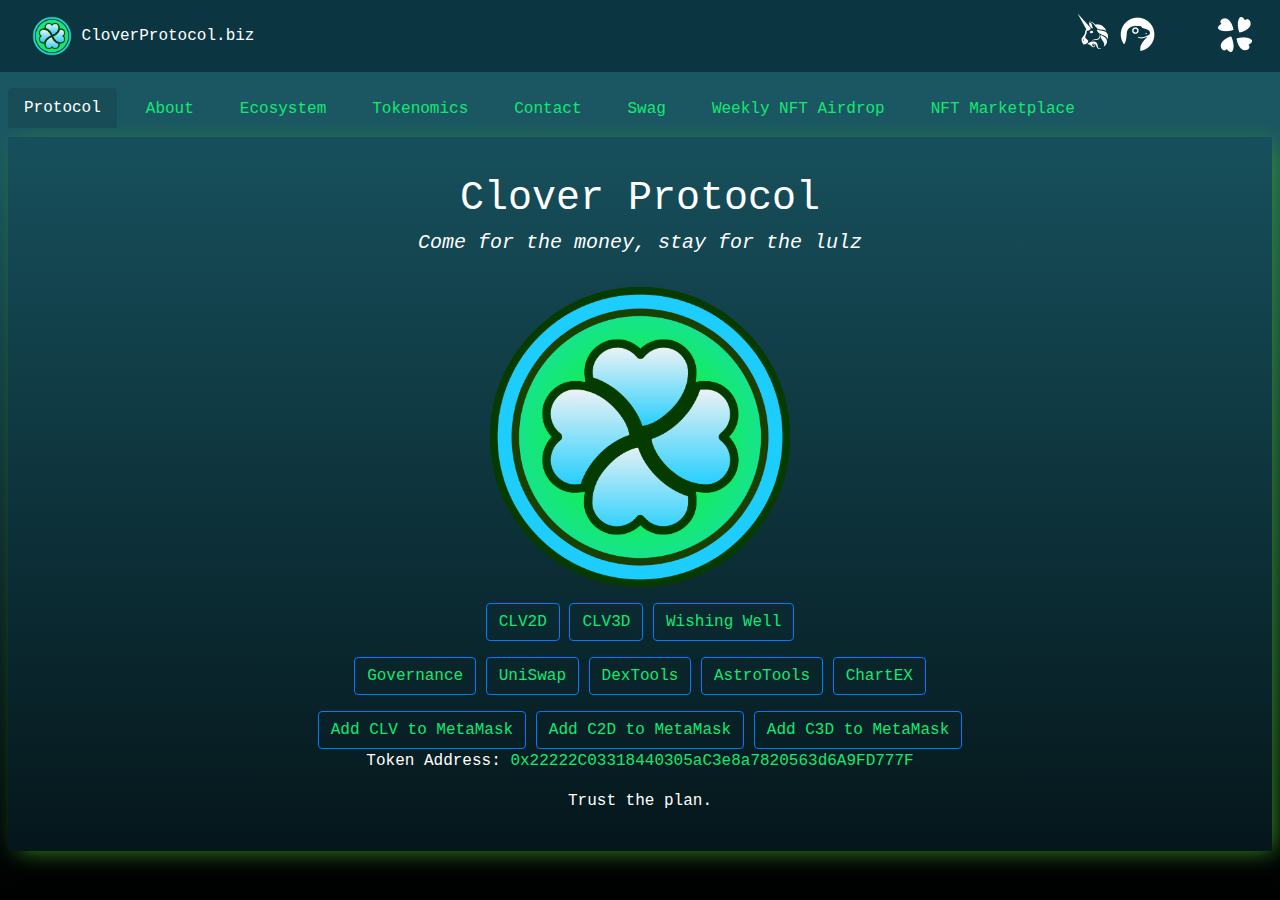
==== commit 031650d0: "Add files via upload" ====
--- a/index.html
+++ b/index.html
@@ -2,7 +2,7 @@
 <html>
    <head>
       <title>Clover Protocol</title>
-      <meta name="viewport" content="width=device-width, initial-scale=1, shrink-to-fit=no">
+      <meta name="viewport" content="width=device-width, initial-scale=1, shrink-to-fit=yes">
       <meta property="og:title" content="Clover Protocol (CLV)" />
       <meta property="og:url" content="https://cloverprotocol.biz" />
       <meta property="og:type" content="website" />
@@ -18,166 +18,7 @@
       <link rel="stylesheet" type="text/css" href="css/style.css">
       <link rel="stylesheet" href="https://stackpath.bootstrapcdn.com/bootstrap/4.5.2/css/bootstrap.min.css" integrity="sha384-JcKb8q3iqJ61gNV9KGb8thSsNjpSL0n8PARn9HuZOnIxN0hoP+VmmDGMN5t9UJ0Z" crossorigin="anonymous">
       <link rel="stylesheet" href="https://cdnjs.cloudflare.com/ajax/libs/font-awesome/5.15.1/css/all.min.css" integrity="sha512-+4zCK9k+qNFUR5X+cKL9EIR+ZOhtIloNl9GIKS57V1MyNsYpYcUrUeQc9vNfzsWfV28IaLL3i96P9sdNyeRssA==" crossorigin="anonymous" />
-      <script type="text/javascript">
-         /*<![CDATA[*/
-         (function () {
-           var scriptURL = 'https://sdks.shopifycdn.com/buy-button/latest/buy-button-storefront.min.js';
-           if (window.ShopifyBuy) {
-             if (window.ShopifyBuy.UI) {
-               ShopifyBuyInit();
-             } else {
-               loadScript();
-             }
-           } else {
-             loadScript();
-           }
-           function loadScript() {
-             var script = document.createElement('script');
-             script.async = true;
-             script.src = scriptURL;
-             (document.getElementsByTagName('head')[0] || document.getElementsByTagName('body')[0]).appendChild(script);
-             script.onload = ShopifyBuyInit;
-           }
-           function ShopifyBuyInit() {
-             var client = ShopifyBuy.buildClient({
-               domain: 'cloverprotocol.myshopify.com',
-               storefrontAccessToken: '6adaa5abffee8b5ee40b64e78f8eac7e',
-             });
-             ShopifyBuy.UI.onReady(client).then(function (ui) {
-               ui.createComponent('collection', {
-                 id: '232855142576',
-                 node: document.getElementById('collection-component-1604180509996'),
-                 moneyFormat: '%24%7B%7Bamount%7D%7D',
-                 options: {
-           "product": {
-             "styles": {
-               "product": {
-                 "@media (min-width: 601px)": {
-                   "max-width": "calc(25% - 20px)",
-                   "margin-left": "20px",
-                   "margin-bottom": "50px",
-                   "width": "calc(25% - 20px)"
-                 },
-                 "img": {
-                   "height": "calc(100% - 15px)",
-                   "position": "absolute",
-                   "left": "0",
-                   "right": "0",
-                   "top": "0"
-                 },
-                 "imgWrapper": {
-                   "padding-top": "calc(75% + 15px)",
-                   "position": "relative",
-                   "height": "0"
-                 }
-               },
-               "title": {
-                 "color": "#ffffff"
-               },
-               "button": {
-         		"color": "#13e870",
-         		"border": "1px solid #007bff",
-                 "background-color": "rgba(0,0,0,0)",
-                 ":hover": {
-                   "background-color": "#007bff"
-                 },
-                 ":focus": {
-                   "background-color": "#007bff"
-                 }
-               },
-               "price": {
-                 "color": "#ffffff"
-               },
-               "compareAt": {
-                 "color": "#ffffff"
-               },
-               "unitPrice": {
-                 "color": "#ffffff"
-               }
-             },
-             "buttonDestination": "modal",
-             "contents": {
-               "options": false
-             },
-             "text": {
-               "button": "View product"
-             }
-           },
-           "productSet": {
-             "styles": {
-               "products": {
-                 "@media (min-width: 601px)": {
-                   "margin-left": "-20px"
-                 }
-               }
-             }
-           },
-           "modalProduct": {
-             "contents": {
-               "img": false,
-               "imgWithCarousel": true,
-               "button": false,
-               "buttonWithQuantity": true
-             },
-             "styles": {
-               "product": {
-                 "@media (min-width: 601px)": {
-                   "max-width": "100%",
-                   "margin-left": "0px",
-                   "margin-bottom": "0px"
-                 }
-               },
-               "button": {
-                 ":hover": {
-                   "background-color": "#006185"
-                 },
-                 "background-color": "#00394e",
-                 ":focus": {
-                   "background-color": "#006185"
-                 }
-               }
-             },
-             "text": {
-               "button": "Add to cart"
-             }
-           },
-           "cart": {
-             "styles": {
-               "button": {
-                 ":hover": {
-                   "background-color": "#006185"
-                 },
-                 "background-color": "#00394e",
-                 ":focus": {
-                   "background-color": "#006185"
-                 }
-               }
-             },
-             "text": {
-               "total": "Subtotal",
-               "button": "Checkout"
-             }
-           },
-           "toggle": {
-             "styles": {
-               "toggle": {
-                 "background-color": "#00394e",
-                 ":hover": {
-                   "background-color": "#006185"
-                 },
-                 ":focus": {
-                   "background-color": "#006185"
-                 }
-               }
-             }
-           }
-         },
-               });
-             });
-           }
-         })();
-         /*]]>*/
-      </script>
+ 
    </head>
    <body>
       <!-- top navigation bar-->
@@ -204,7 +45,7 @@
                </li>
                <li class="nav-item">
                   <!-- twitter -->
-                  <a target="_blank" href="https://twitter.com/clvfi" class="" role="button" title="Twitter"><i class="fab fa-twitter"></i></a>
+                  <a target="_blank" href="https://twitter.com/clvbiz" class="" role="button" title="Twitter"><i class="fab fa-twitter"></i></a>
                </li>
                <!-- GIT -->
                <li class="nav-item">
@@ -250,11 +91,16 @@
                <a class="nav-link" id="contact-tab" data-toggle="tab" href="#contact" role="tab" aria-controls="contact" aria-selected="false">Contact</a>
             </li>
             <li class="nav-item">
-               <a class="nav-link" id="swag-tab" data-toggle="tab" href="#swag" role="tab" aria-controls="contact" aria-selected="false">Swag</a>
+               <a class="nav-link" href="https://cloverstore.ogn.app/" role="tab" target="_blank">Swag</a>
             </li>
 			<li class="nav-item">
                <a class="nav-link" id="airdrops-tab" data-toggle="tab" href="#airdrops" role="tab" aria-controls="airdrops" aria-selected="false">Weekly NFT Airdrop</a>
             </li>
+			
+			<li class="nav-item">
+               <a class="nav-link" id="market-tab" data-toggle="tab" href="#market" role="tab" aria-controls="market" aria-selected="false">NFT Marketplace</a>
+            </li>
+			
          </ul>
          <!-- Tab content-->
          <div class="tab-content mt-2" id="myTabContent">
@@ -347,23 +193,23 @@
                         <tbody>
                            <tr>
                               <td>?? <span class="text-monospace">Contract Address</span></td>
-                              <td><a class="text-monospace" href="https://etherscan.io/address/0x22222c03318440305ac3e8a7820563d6a9fd777f">0x22222C03318440305aC3e8a7820563d6A9FD777F</a></td>
+                              <td><a class="text-monospace" href="https://etherscan.io/address/0x22222c03318440305ac3e8a7820563d6a9fd777f" target="_blank">0x22222C03318440305aC3e8a7820563d6A9FD777F</a></td>
                            </tr>
                            <tr>
                               <td>?? <span class="text-monospace">Set Owner as Minter</span></td>
-                              <td><a class="text-monospace" href="https://etherscan.io/tx/0x8d788b865044cae94c0b758f4cc2c70b57ecf86fd9f2cee26b37d03b8af323c7">0x8d788b865044cae94c0b758f4cc2c70b57ecf86fd9f2cee26b37d03b8af323c7</a></td>
+                              <td><a class="text-monospace" href="https://etherscan.io/tx/0x8d788b865044cae94c0b758f4cc2c70b57ecf86fd9f2cee26b37d03b8af323c7" target="_blank">0x8d788b865044cae94c0b758f4cc2c70b57ecf86fd9f2cee26b37d03b8af323c7</a></td>
                            </tr>
                            <tr>
                               <td>?? <span class="text-monospace">Mint 22,222 CLV</span></td>
-                              <td><a class="text-monospace" href="https://etherscan.io/tx/0xf57b90ceb2aff142aa7654fccc960e0f9d9fd804b952667410910c00022dce0b">0xf57b90ceb2aff142aa7654fccc960e0f9d9fd804b952667410910c00022dce0b</a></td>
+                              <td><a class="text-monospace" href="https://etherscan.io/tx/0xf57b90ceb2aff142aa7654fccc960e0f9d9fd804b952667410910c00022dce0b" target="_blank">0xf57b90ceb2aff142aa7654fccc960e0f9d9fd804b952667410910c00022dce0b</a></td>
                            </tr>
                            <tr>
                               <td>?? <span class="text-monospace">Remove Owner as Minter</span></td>
-                              <td><a class="text-monospace" href="https://etherscan.io/tx/0xb9e8cb3f02be9b00a075581159de88527859075f6b62cda825913733c8078216">0xb9e8cb3f02be9b00a075581159de88527859075f6b62cda825913733c8078216</a></td>
+                              <td><a class="text-monospace" href="https://etherscan.io/tx/0xb9e8cb3f02be9b00a075581159de88527859075f6b62cda825913733c8078216" target="_blank">0xb9e8cb3f02be9b00a075581159de88527859075f6b62cda825913733c8078216</a></td>
                            </tr>
                            <tr>
                               <td>?? <span class="text-monospace">Burn Owner Address</span></td>
-                              <td><a class="text-monospace" href="https://etherscan.io/tx/0x6b56cf74d8a8cb2071f5562bc2242277736ee19ac9210ecaddbfa9953bf69a1b">0x6b56cf74d8a8cb2071f5562bc2242277736ee19ac9210ecaddbfa9953bf69a1b</a></td>
+                              <td><a class="text-monospace" href="https://etherscan.io/tx/0x6b56cf74d8a8cb2071f5562bc2242277736ee19ac9210ecaddbfa9953bf69a1b" target="_blank">0x6b56cf74d8a8cb2071f5562bc2242277736ee19ac9210ecaddbfa9953bf69a1b</a></td>
                            </tr>
                         </tbody>
                      </table>
@@ -393,7 +239,8 @@
                <br><br><br>
                <center>Trust the plan.</center>
             </div>
-            <div class="tab-pane fade" id="contact" role="tabpanel" aria-labelledby="contact-tab">
+
+			<div class="tab-pane fade" id="contact" role="tabpanel" aria-labelledby="contact-tab">
                <div class="row">
                   <div class="col-lg">
                      <h2>Contact</h2>
@@ -406,30 +253,6 @@
                   </div>
                </div>
             </div>
-            <div class="tab-pane fade" id="swag" role="tabpanel" aria-labelledby="swag-tab">
-               <div class="row">
-                  <div class="col-lg">
-                     <h2>Swag</h2>
-					      <br>
-					      <div id='collection-component-1604180509996' style="height: 1000px"></div>
-					      <br><br><br>
-                    <center>Trust the plan.</center>
-                  </div>
-               </div>
-            </div>
-			<div class="tab-pane fade" id="contact" role="tabpanel" aria-labelledby="contact-tab">
-               <div class="row">
-                  <div class="col-lg">
-                     <h2>Contact</h2>
-                     <p>
-                        Email: admin@cloverprotocol.biz<br>
-                        PGP Fingerprint: Coming soon
-                     </p>
-                     <br><br><br>
-                     <center>Trust the plan.</center>
-                  </div>
-               </div>
-            </div>
 			
 			<div class="tab-pane fade" id="airdrops" role="tabpanel" aria-labelledby="airdrops-tab">
                <div class="row">
@@ -440,7 +263,6 @@
 					<a href="#howwork"><span style="font-weight: bold;">How Does It Work</span></a>&nbsp;&nbsp;
 					<a href="#when"><span style="font-weight: bold;">When Are They</span></a>&nbsp;&nbsp;
 					<a href="#form"><span style="font-weight: bold;">Airdrop Form</span></a>&nbsp;&nbsp;
-					<a href="#market"><span style="font-weight: bold;">NFT Marketplace</span></a>
 					<br/><br/><br/>
 					 
                      <b>The Sprout of a Clover</b><br/>
@@ -610,7 +432,7 @@
 <td
 style="text-align: center; vertical-align: middle; width: 15%;">107<br>
 </td>
-<td style="text-align: center; vertical-align: middle;">107<br>
+<td style="text-align: center; vertical-align: middle;">55<br>
 </td>
 <td style="text-align: center; vertical-align: middle;">55<br>
 </td>
@@ -625,7 +447,7 @@
 <td
 style="text-align: center; vertical-align: middle; width: 15%;">118<br>
 </td>
-<td style="text-align: center; vertical-align: middle;">118<br>
+<td style="text-align: center; vertical-align: middle;">60.5<br>
 </td>
 <td style="text-align: center; vertical-align: middle;">60.5<br>
 </td>
@@ -639,7 +461,7 @@
 <td
 style="text-align: center; vertical-align: middle; width: 15%;">129<br>
 </td>
-<td style="text-align: center; vertical-align: middle;">129<br>
+<td style="text-align: center; vertical-align: middle;">66<br>
 </td>
 <td style="text-align: center; vertical-align: middle;">66<br>
 </td>
@@ -653,7 +475,7 @@
 <td
 style="text-align: center; vertical-align: middle; width: 15%;">140<br>
 </td>
-<td style="text-align: center; vertical-align: middle;">140<br>
+<td style="text-align: center; vertical-align: middle;">71.5<br>
 </td>
 <td style="text-align: center; vertical-align: middle;">71.5<br>
 </td>
@@ -667,7 +489,7 @@
 <td
 style="text-align: center; vertical-align: middle; width: 15%;">151<br>
 </td>
-<td style="text-align: center; vertical-align: middle;">151<br>
+<td style="text-align: center; vertical-align: middle;">77<br>
 </td>
 <td style="text-align: center; vertical-align: middle;">77<br>
 </td>
@@ -681,12 +503,12 @@
 <td
 style="text-align: center; vertical-align: middle; width: 15%;">162<br>
 </td>
-<td style="text-align: center; vertical-align: middle;">162<br>
-</td>
 <td style="text-align: center; vertical-align: middle;">82.5<br>
 </td>
-<td style="vertical-align: top;">03-30-2021 @ 23:59 UTC</td>
+<td style="text-align: center; vertical-align: middle;">82.5<br>
+</td>
 <td style="vertical-align: top;">03-31-2021 @ 23:59 UTC</td>
+<td style="vertical-align: top;">03-31-2021 @ 23:59 UTC</td>
 </tr>
 <tr>
 <td
@@ -695,12 +517,12 @@
 <td
 style="text-align: center; vertical-align: middle; width: 15%;">173<br>
 </td>
-<td style="text-align: center; vertical-align: middle;">173<br>
-</td>
 <td style="text-align: center; vertical-align: middle;">88<br>
 </td>
-<td style="vertical-align: top;">04-06-2021 @ 23:59 UTC</td>
+<td style="text-align: center; vertical-align: middle;">88<br>
+</td>
 <td style="vertical-align: top;">04-07-2021 @ 23:59 UTC</td>
+<td style="vertical-align: top;">04-07-2021 @ 23:59 UTC</td>
 </tr>
 <tr>
 <td
@@ -709,12 +531,12 @@
 <td
 style="text-align: center; vertical-align: middle; width: 15%;">184<br>
 </td>
-<td style="text-align: center; vertical-align: middle;">184<br>
-</td>
 <td style="text-align: center; vertical-align: middle;">93.5<br>
 </td>
-<td style="vertical-align: top;">04-13-2021 @ 23:59 UTC</td>
+<td style="text-align: center; vertical-align: middle;">93.5<br>
+</td>
 <td style="vertical-align: top;">04-14-2021 @ 23:59 UTC</td>
+<td style="vertical-align: top;">04-14-2021 @ 23:59 UTC</td>
 </tr>
 <tr>
 <td
@@ -723,12 +545,12 @@
 <td
 style="text-align: center; vertical-align: middle; width: 15%;">195<br>
 </td>
-<td style="text-align: center; vertical-align: middle;">195<br>
-</td>
 <td style="text-align: center; vertical-align: middle;">99<br>
 </td>
-<td style="vertical-align: top;">04-20-2021 @ 23:59 UTC</td>
+<td style="text-align: center; vertical-align: middle;">99<br>
+</td>
 <td style="vertical-align: top;">04-21-2021 @ 23:59 UTC</td>
+<td style="vertical-align: top;">04-21-2021 @ 23:59 UTC</td>
 </tr>
 <tr>
 <td
@@ -737,11 +559,11 @@
 <td
 style="text-align: center; vertical-align: middle; width: 15%;">206<br>
 </td>
-<td style="text-align: center; vertical-align: middle;">206<br>
-</td>
 <td style="text-align: center; vertical-align: middle;">104.5<br>
 </td>
-<td style="vertical-align: top;">04-27-2021 @ 23:59 UTC</td>
+<td style="text-align: center; vertical-align: middle;">104.5<br>
+</td>
+<td style="vertical-align: top;">04-28-2021 @ 23:59 UTC</td>
 <td style="vertical-align: top;">04-28-2021 @ 23:59 UTC</td>
 </tr>
 </tbody>
@@ -759,8 +581,13 @@
 					<iframe src="https://docs.google.com/forms/d/e/1FAIpQLSeZ_UEMhj3iE_yu2Mneg556W644UHcGN8kgNpHmpCBYOYhHSQ/viewform?embedded=true" height="1250" width="100%" frameborder="0" marginheight="0" marginwidth="0">Loading…
 					</iframe>
 					 </center>
-				
-				<a name="market"></a><br/>
+                  </div>
+               </div>
+         </div>
+		 
+           <div class="tab-pane fade" id="market" role="tabpanel" aria-labelledby="market-tab">
+               <div class="row">
+                  <div class="col-lg">
 					<h2>Clover NFT Marketplace</h2>
 					 <br/>
                      Did you miss a week of the NFT Airdrops? Did you not get that Gold Animated Foil version that you just have to have? Well now you have a chance to get the ones you missed! The Clover NFT Marketplace is now open on Atomichub.
@@ -774,7 +601,9 @@
 					 <h4>Get Your NFT's Here:</h4>
 					 <br/>
 					
+					<a target="_blank" href="https://wax.atomichub.io/market?collection_name=cloversprout&order=asc&sort=created&symbol=WAX">
 					<img src="media/atomicmarket.png" style="padding: 0px;padding-top: 2px;">
+					</a>
 					 
 					 </center>
 					 
@@ -784,11 +613,10 @@
 			
 
 				<center><h4>Trust the Plan!</h4></center>
-			
-                  </div>
-               </div>
-			
-         </div>
+                  </div>
+               </div>
+            </div>		 
+		 
       </div>
       </div>
       <script src="https://cdnjs.cloudflare.com/ajax/libs/jquery/3.5.1/jquery.min.js" integrity="sha512-bLT0Qm9VnAYZDflyKcBaQ2gg0hSYNQrJ8RilYldYQ1FxQYoCLtUjuuRuZo+fjqhx/qtq/1itJ0C2ejDxltZVFg==" crossorigin="anonymous"></script>
